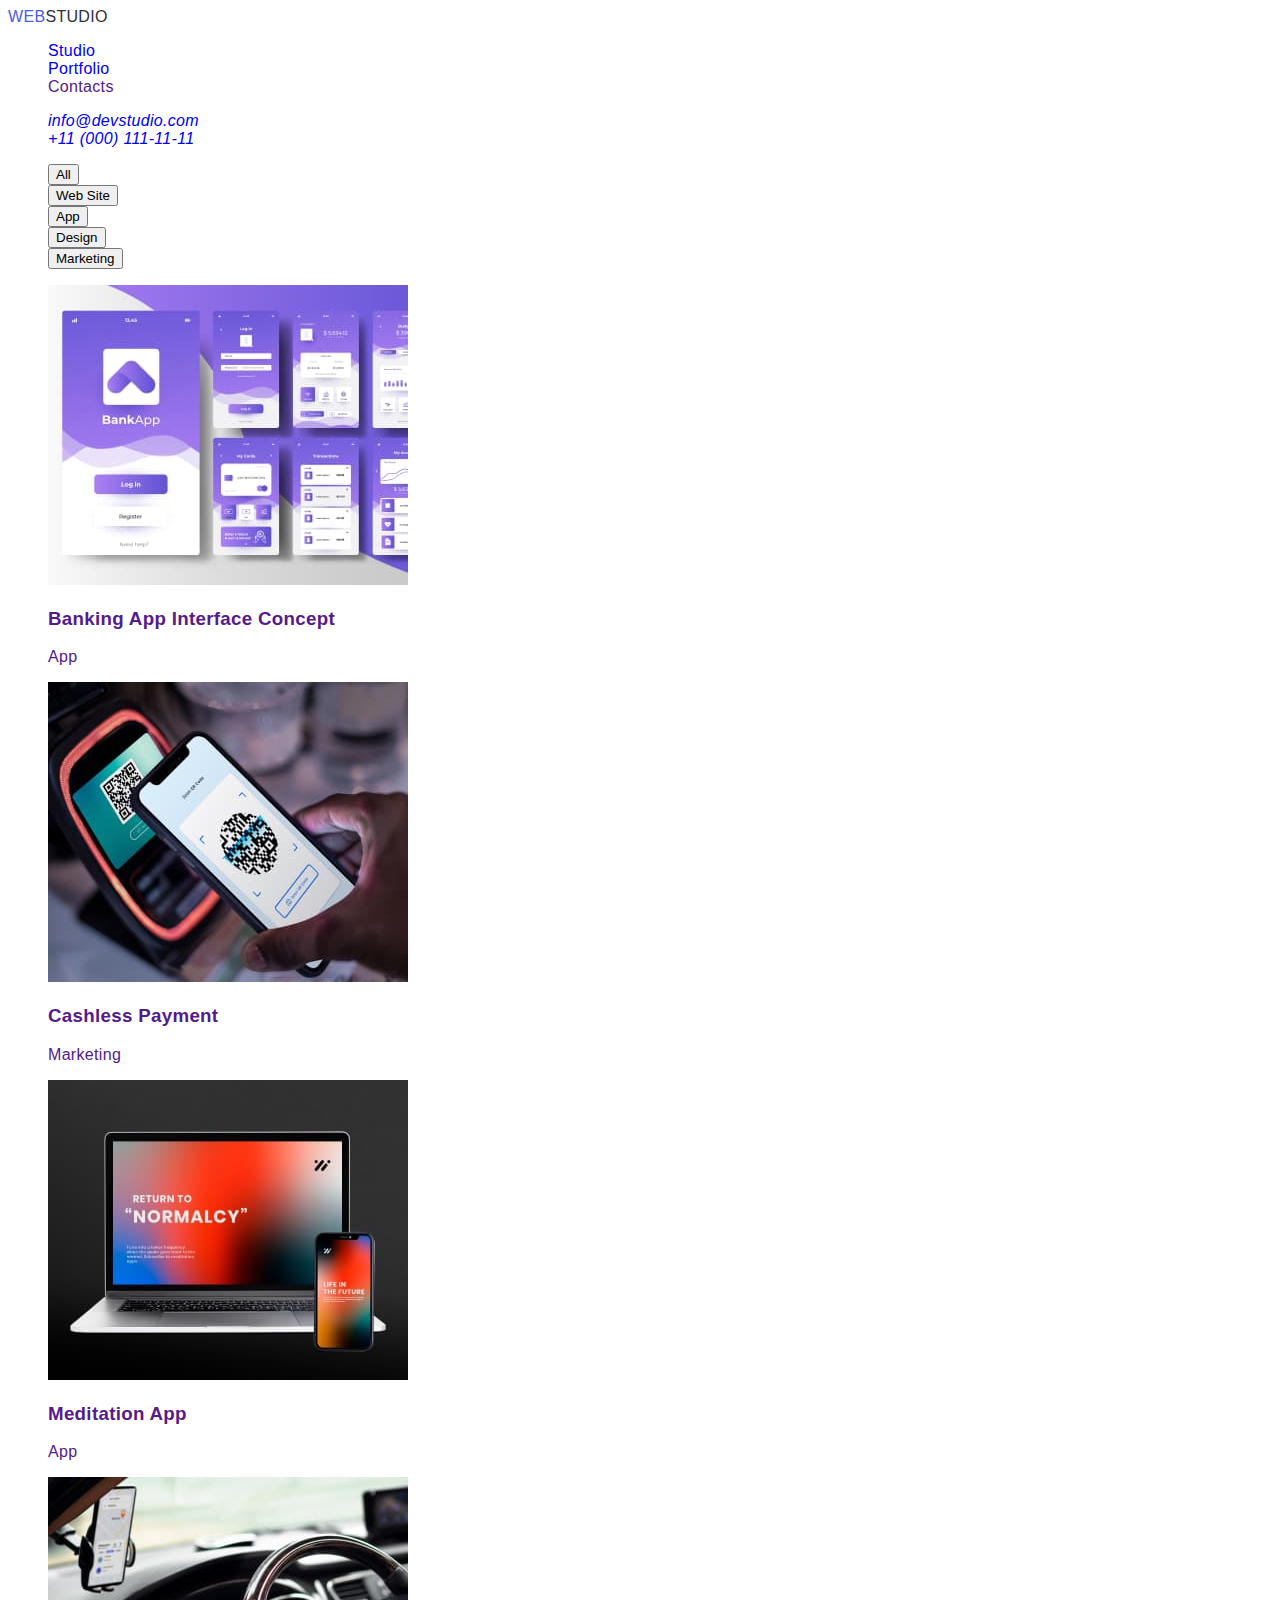
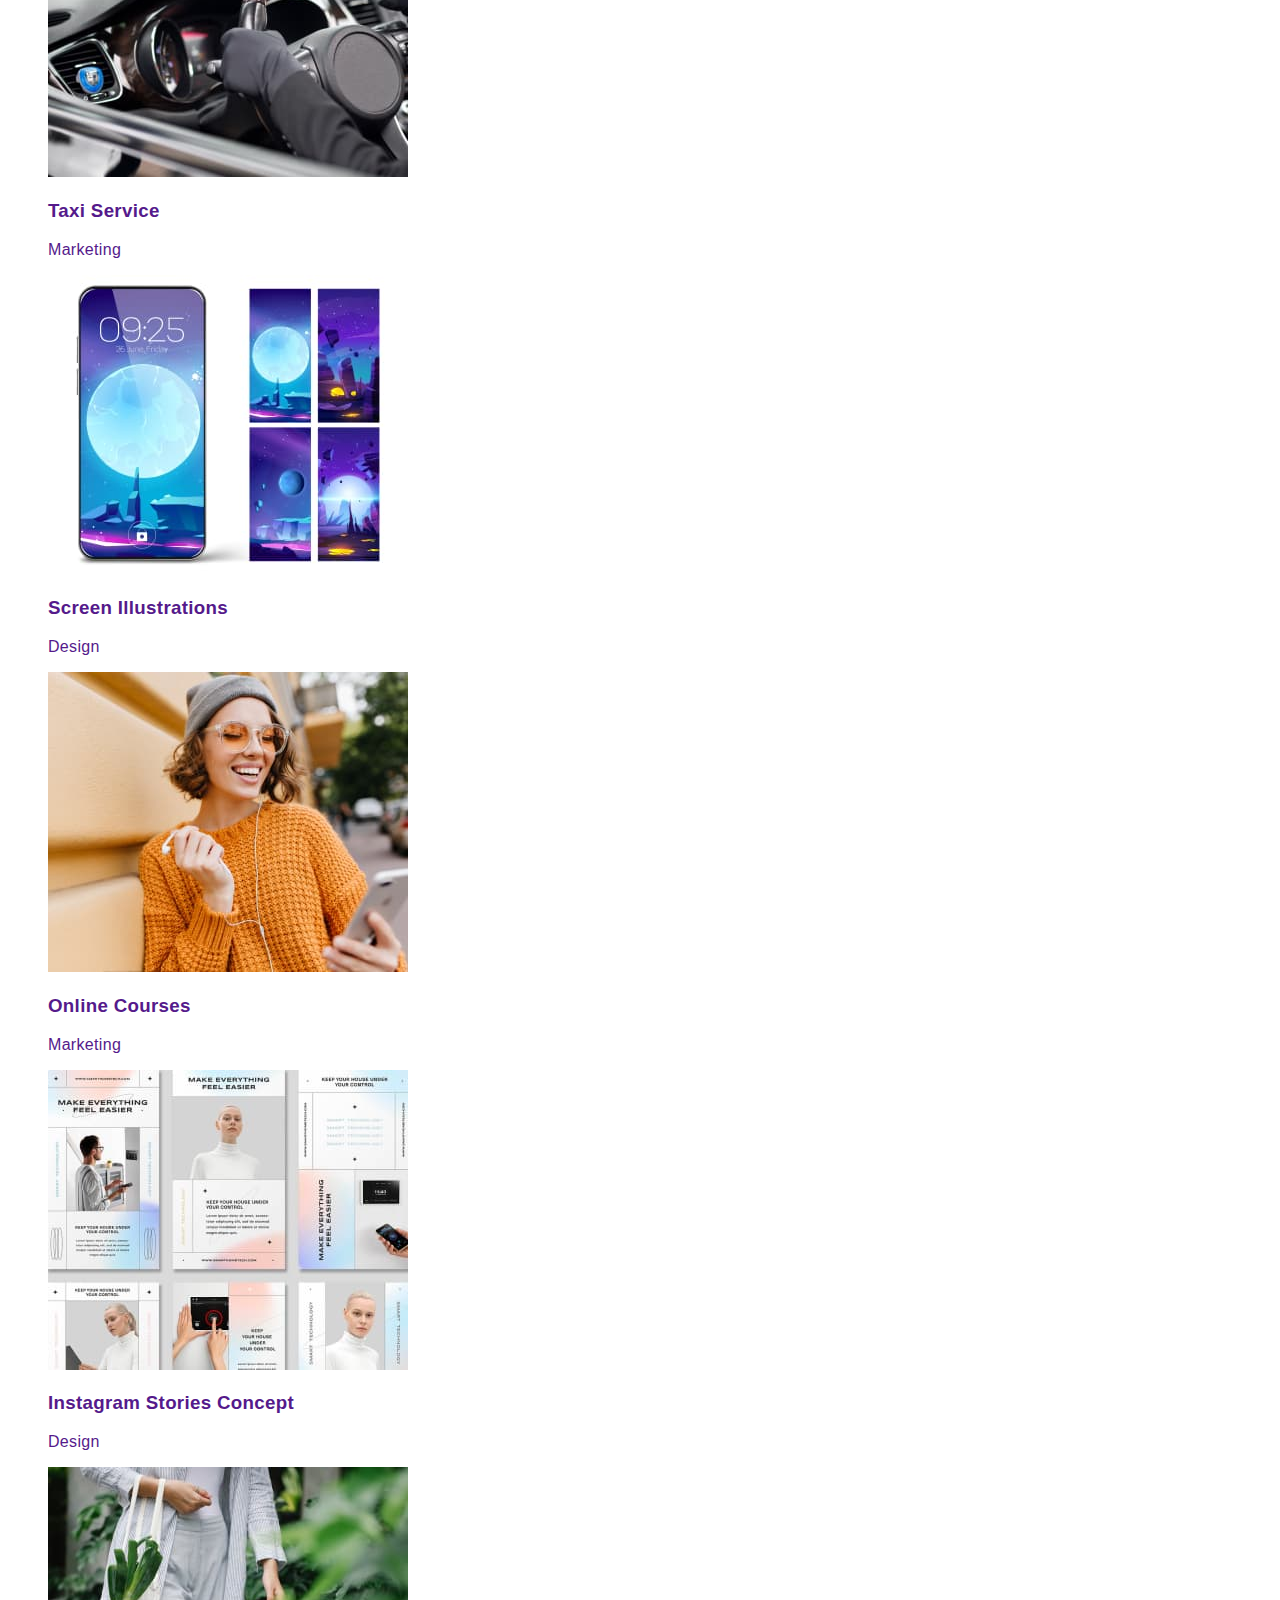
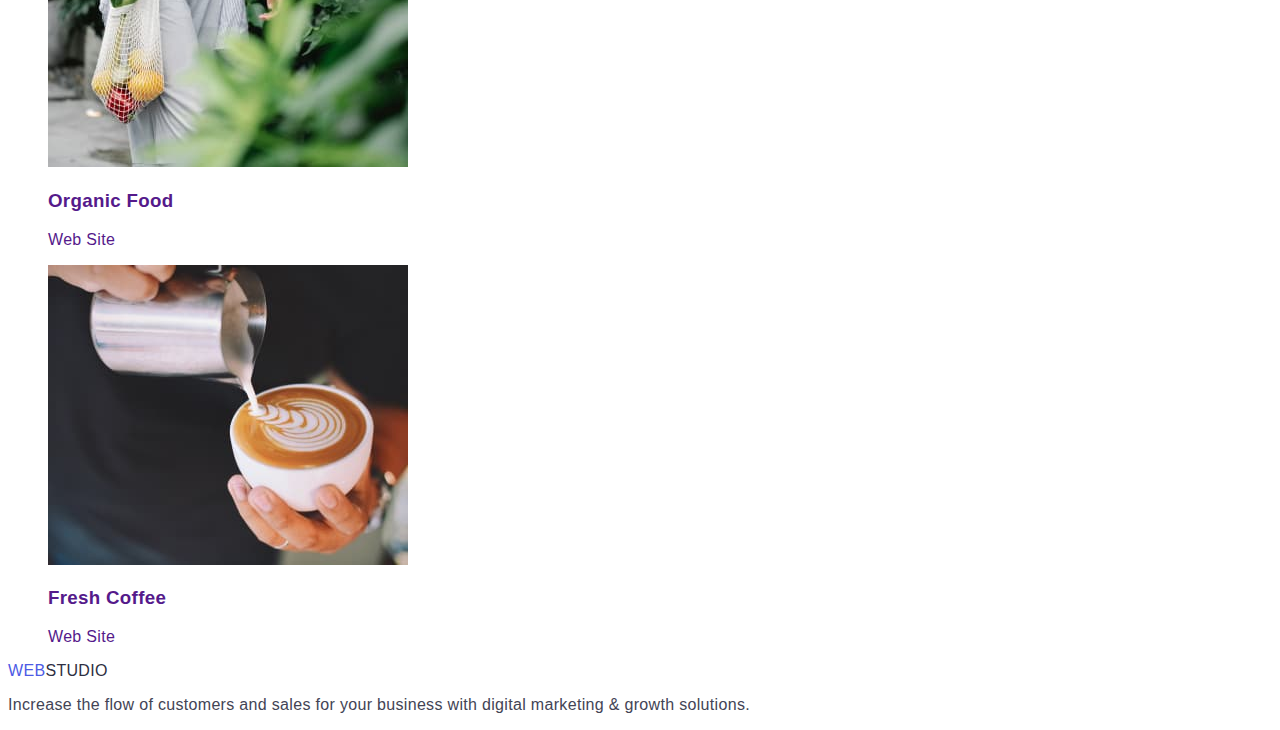
==== portfolio.html @ ae3d6a57 "css WEB" ====
<!DOCTYPE html>
<html lang="en">
  <head>
    <meta charset="UTF-8" />
    <meta http-equiv="X-UA-Compatible" content="IE=edge" />
    <meta name="viewport" content="width=device-width, initial-scale=1.0" />
    <title>Portfolio</title>
    <link rel="stylesheet" href="./css/styles.css" />
  </head>
  <body>
    <header>
      <nav>
        <a href="./index.html" class="logo link"
          ><span class="accent">Web</span>Studio</a
        >
        <ul>
          <li><a href="./index.html" class="link">Studio</a></li>
          <li><a href="./portfolio.html" class="link current">Portfolio</a></li>
          <li><a href="">Contacts</a></li>
        </ul>
      </nav>
      <address>
        <ul>
          <li>
            <a href="mailto:info@devstudio.com">info@devstudio.com</a>
          </li>
          <li>
            <a href="tel:+110001111111">+11 (000) 111-11-11</a>
          </li>
        </ul>
      </address>
    </header>
    <main>
      <section class="filter">
        <h1 hidden>Filter buttons</h1>
        <ul>
          <li><button class="button">All</button></li>
          <li><button class="button">Web Site</button></li>
          <li><button class="button">App</button></li>
          <li><button class="button">Design</button></li>
          <li><button class="button">Marketing</button></li>
        </ul>

        <h2 hidden>Work examples</h2>
        <ul>
          <li>
            <a href="">
              <img
                src="./images/portfolio/1-app.jpg"
                alt="application screens"
                width="360"
                height="300"
              />
              <h3>Banking App Interface Concept</h3>
              <p>App</p>
            </a>
          </li>
          <li>
            <a href="">
              <img
                src="./images/portfolio/2-marketing.jpg"
                alt="phone screen with barcode"
                width="360"
                height="300"
              />
              <h3>Cashless Payment</h3>
              <p>Marketing</p>
            </a>
          </li>
          <li>
            <a href="">
              <img
                src="./images/portfolio/3-app.jpg"
                alt="laptop and phone"
                width="360"
                height="300"
              />
              <h3>Meditation App</h3>
              <p>App</p>
            </a>
          </li>
          <li>
            <a href="">
              <img
                src="./images/portfolio/4-marketing.jpg"
                alt="car steering wheel"
                width="360"
                height="300"
              />
              <h3>Taxi Service</h3>
              <p>Marketing</p>
            </a>
          </li>
          <li>
            <a href="">
              <img
                src="./images/portfolio/5-design.jpg"
                alt="phone with screens"
                width="360"
                height="300"
              />
              <h3>Screen Illustrations</h3>
              <p>Design</p>
            </a>
          </li>
          <li>
            <a href="">
              <img
                src="./images/portfolio/6-marketing.jpg"
                alt="girl with earphones"
                width="360"
                height="300"
              />
              <h3>Online Courses</h3>
              <p>Marketing</p>
            </a>
          </li>
          <li>
            <a href="">
              <img
                src="./images/portfolio/7-design.jpg"
                alt="screens from instagram"
                width="360"
                height="300"
              />
              <h3>Instagram Stories Concept</h3>
              <p>Design</p>
            </a>
          </li>
          <li>
            <a href="">
              <img
                src="./images/portfolio/8-website.jpg"
                alt="string bag with vegetables"
                width="360"
                height="300"
              />
              <h3>Organic Food</h3>
              <p>Web Site</p>
            </a>
          </li>
          <li>
            <a href="">
              <img
                src="./images/portfolio/9-website.jpg"
                alt="making cappuccino"
                width="360"
                height="300"
              />
              <h3>Fresh Coffee</h3>
              <p>Web Site</p>
            </a>
          </li>
        </ul>
      </section>
    </main>
    <footer>
      <a href="./index.html" class="logo link"
        ><span class="accent">Web</span>Studio</a
      >
      <p>
        Increase the flow of customers and sales for your business with digital
        marketing & growth solutions.
      </p>
    </footer>
  </body>
</html>
---- css/styles.css ----
:root {
    --primary-brand-color: #4D5AE5;
    --pressed-state-color: #404BBF;
    --dark-color: #2E2F42;
    --success-color: #31D0AA;
    --text-color: #434455;
    --subtle-text-color: #8E8F99;
    --accent-color: #E7E9FC;
    --light-color: #F4F4FD;
    --modal-overlay-color: #2E2F42;
    --hero-background-color: #2E2F42;
    --white-background-color: #FFFFFF;
    --modal-background-color: #FCFCFC;
}
body {
    background-color: var(--white-background-color) ;
    color:var(--text-color) ;
    font-family: Roboto, sans-serif;
    letter-spacing: 0.02em;
}
ul {
    list-style: none;
}
a {
    text-decoration: none;
}
.logo {
    text-transform: uppercase;
    color: var(--dark-color);
}
.accent {
    color: var(--primary-brand-color);
}
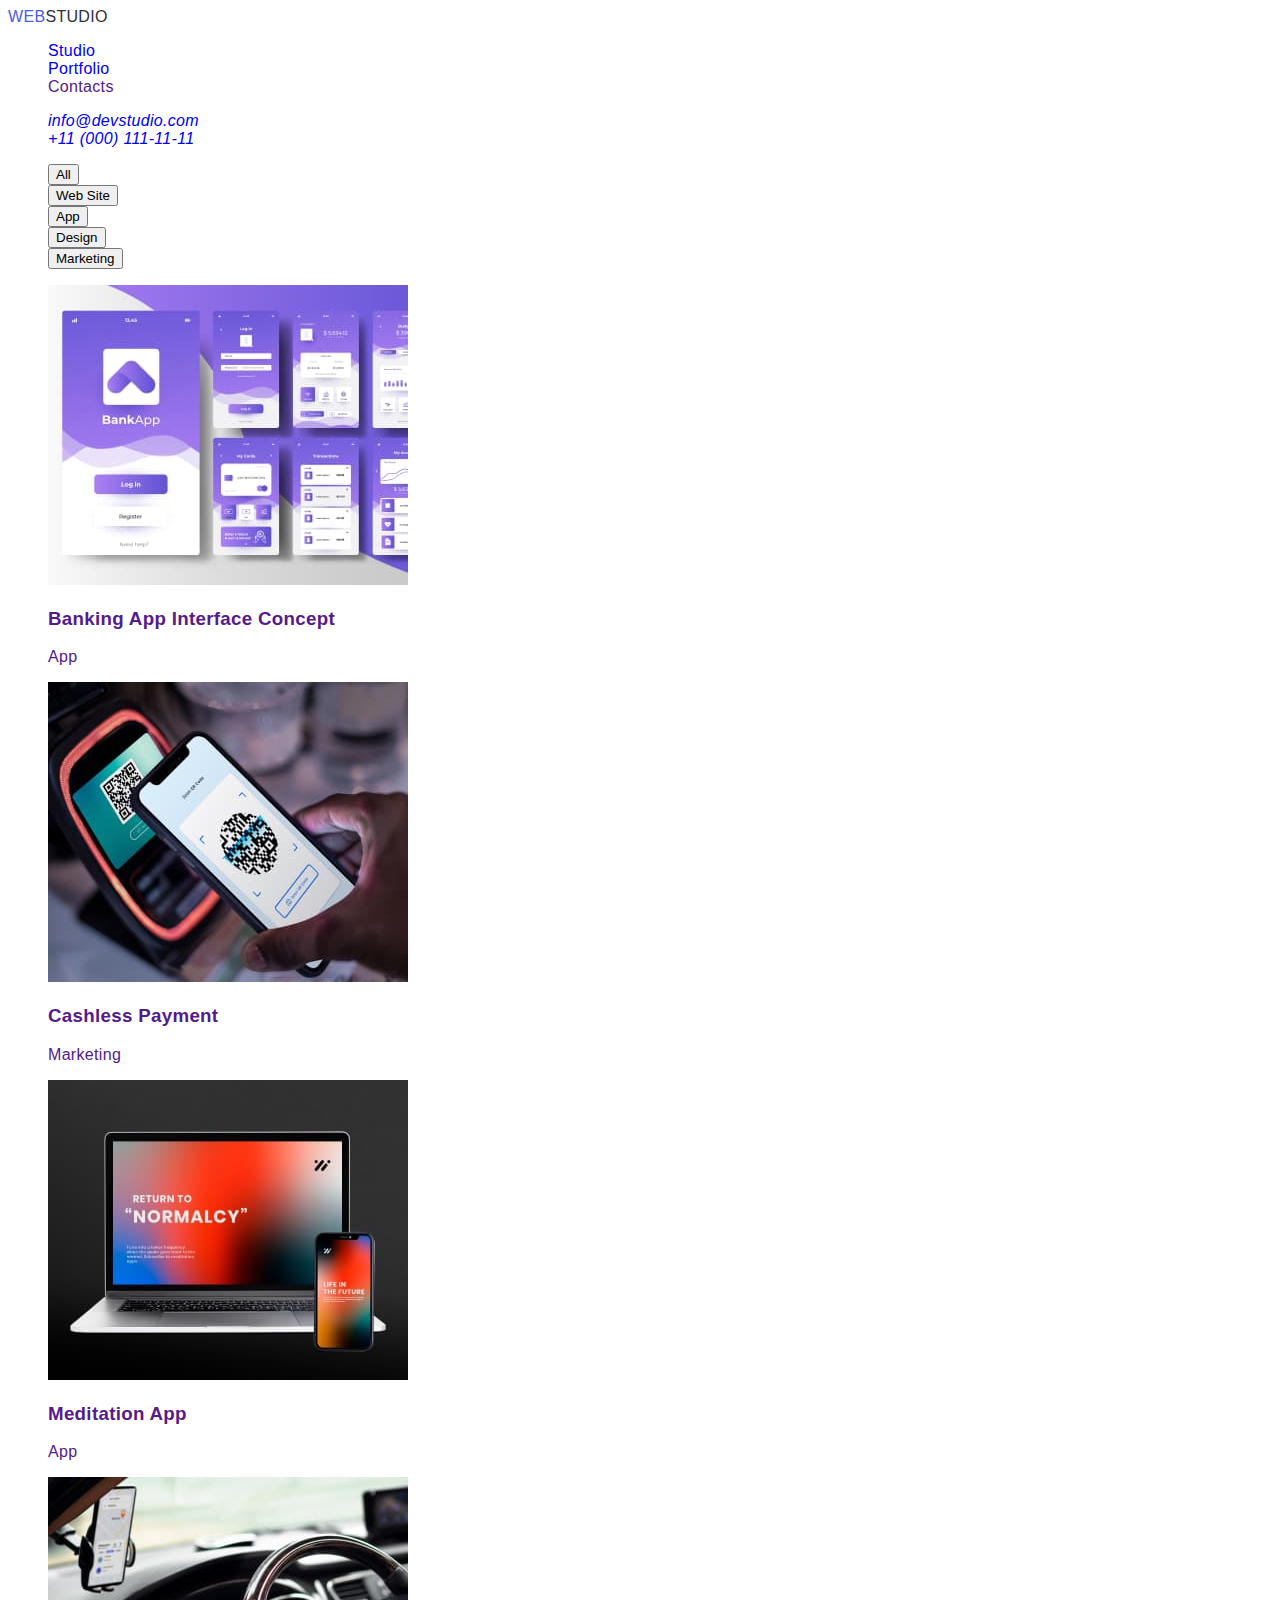
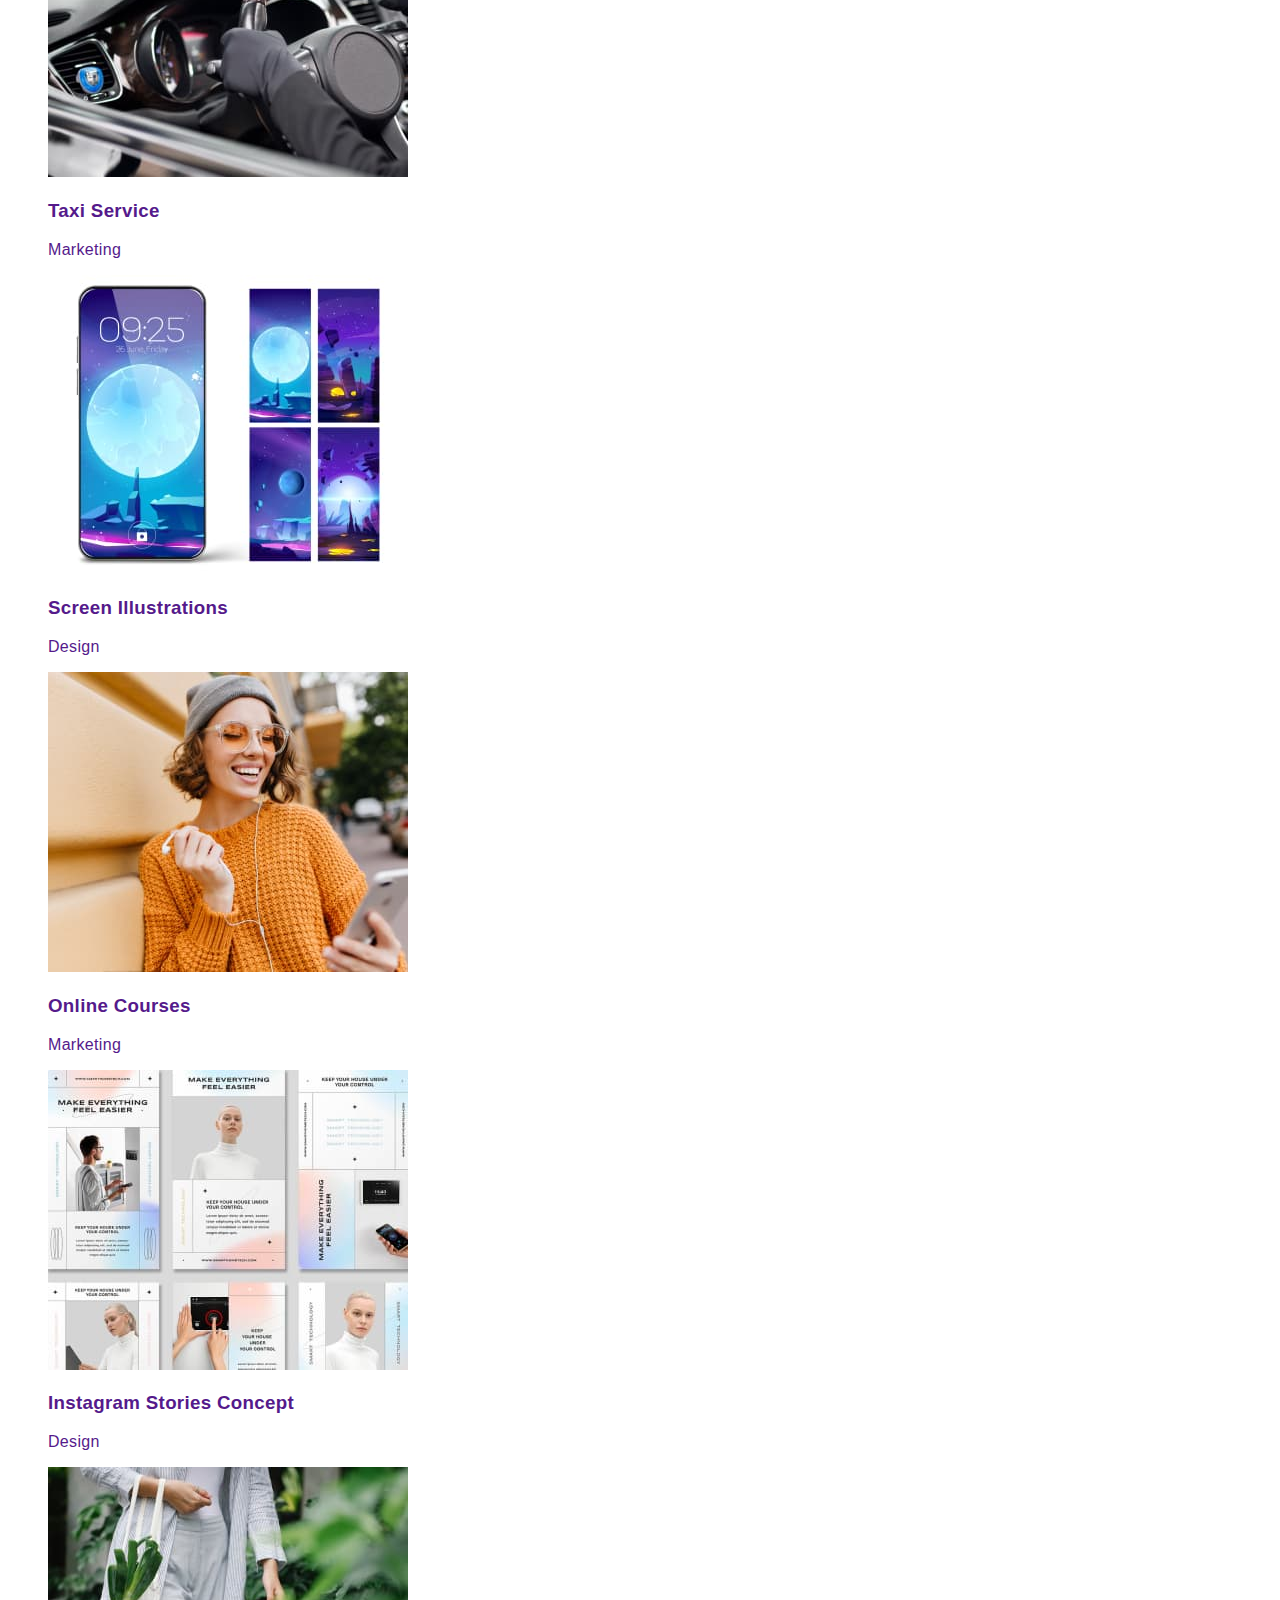
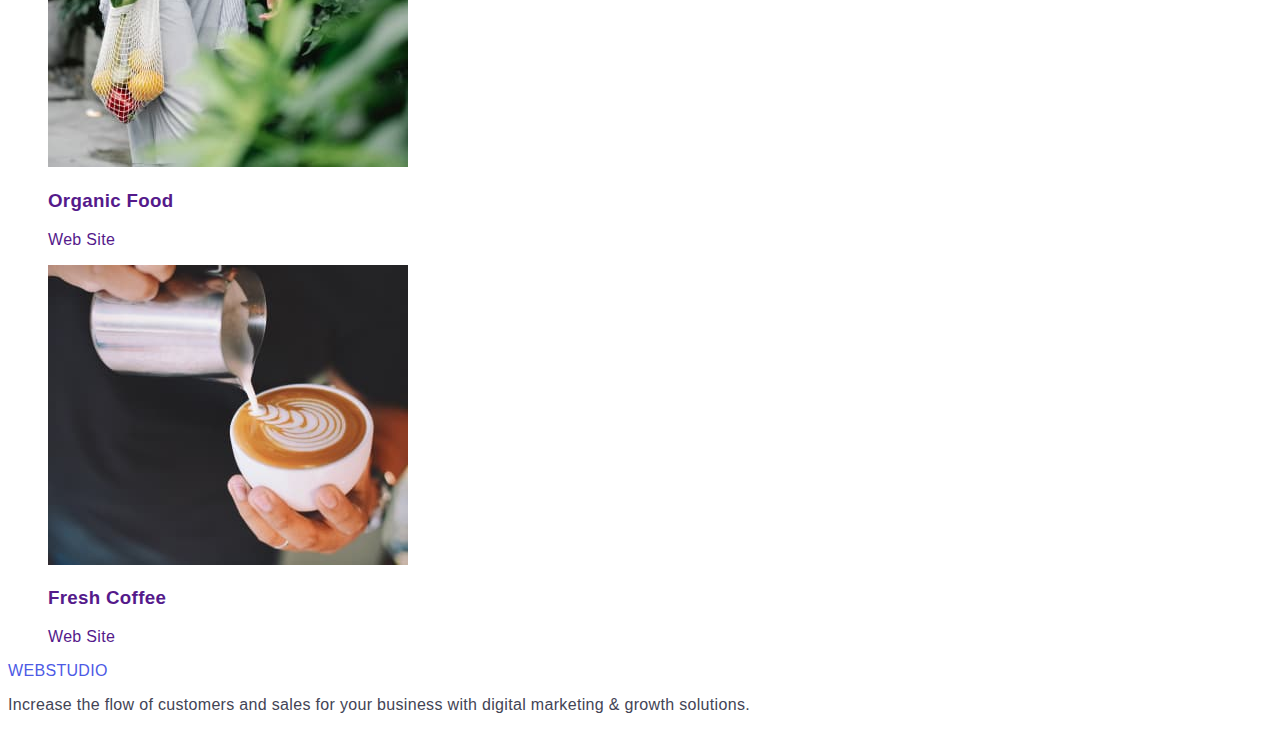
==== commit 5ccbcb69: "index classes" ====
--- a/portfolio.html
+++ b/portfolio.html
@@ -8,19 +8,19 @@
     <link rel="stylesheet" href="./css/styles.css" />
   </head>
   <body>
-    <header>
+    <header class="header">
       <nav>
-        <a href="./index.html" class="logo link"
-          ><span class="accent">Web</span>Studio</a
+        <a href="./index.html" class="logo"
+          >Web<span class="header-accent">Studio</span></a
         >
-        <ul>
-          <li><a href="./index.html" class="link">Studio</a></li>
-          <li><a href="./portfolio.html" class="link current">Portfolio</a></li>
-          <li><a href="">Contacts</a></li>
+        <ul class="header-links">
+          <li><a href="./index.html" class="link current">Studio</a></li>
+          <li><a href="./portfolio.html" class="link">Portfolio</a></li>
+          <li><a href="" class="link">Contacts</a></li>
         </ul>
       </nav>
       <address>
-        <ul>
+        <ul class="header-contacts">
           <li>
             <a href="mailto:info@devstudio.com">info@devstudio.com</a>
           </li>
--- a/css/styles.css
+++ b/css/styles.css
@@ -24,12 +24,62 @@
 a {
     text-decoration: none;
 }
+/* Header */
+
+.header {
+
+}
 .logo {
     text-transform: uppercase;
+    color: var(--primary-brand-color);
+}
+.header-accent {
     color: var(--dark-color);
 }
-.accent {
-    color: var(--primary-brand-color);
-}
 
+.header-links {}
 
+.link {}
+
+.current {}
+
+.header-contacts {}
+
+/* Hero */
+
+.hero {}
+
+.hero-title {}
+
+.hero-btn {}
+
+/* Featutes */
+
+.features {}
+
+.features-title {}
+
+.features-text {}
+
+/* Works */
+
+.works {}
+
+.works-title {}
+
+.works-links {}
+
+/* Team */
+
+.team {}
+
+.team-title {}
+
+.team-avatar {}
+
+.avatar-title {}
+
+.avatar-text {}
+
+/* Footer */
+
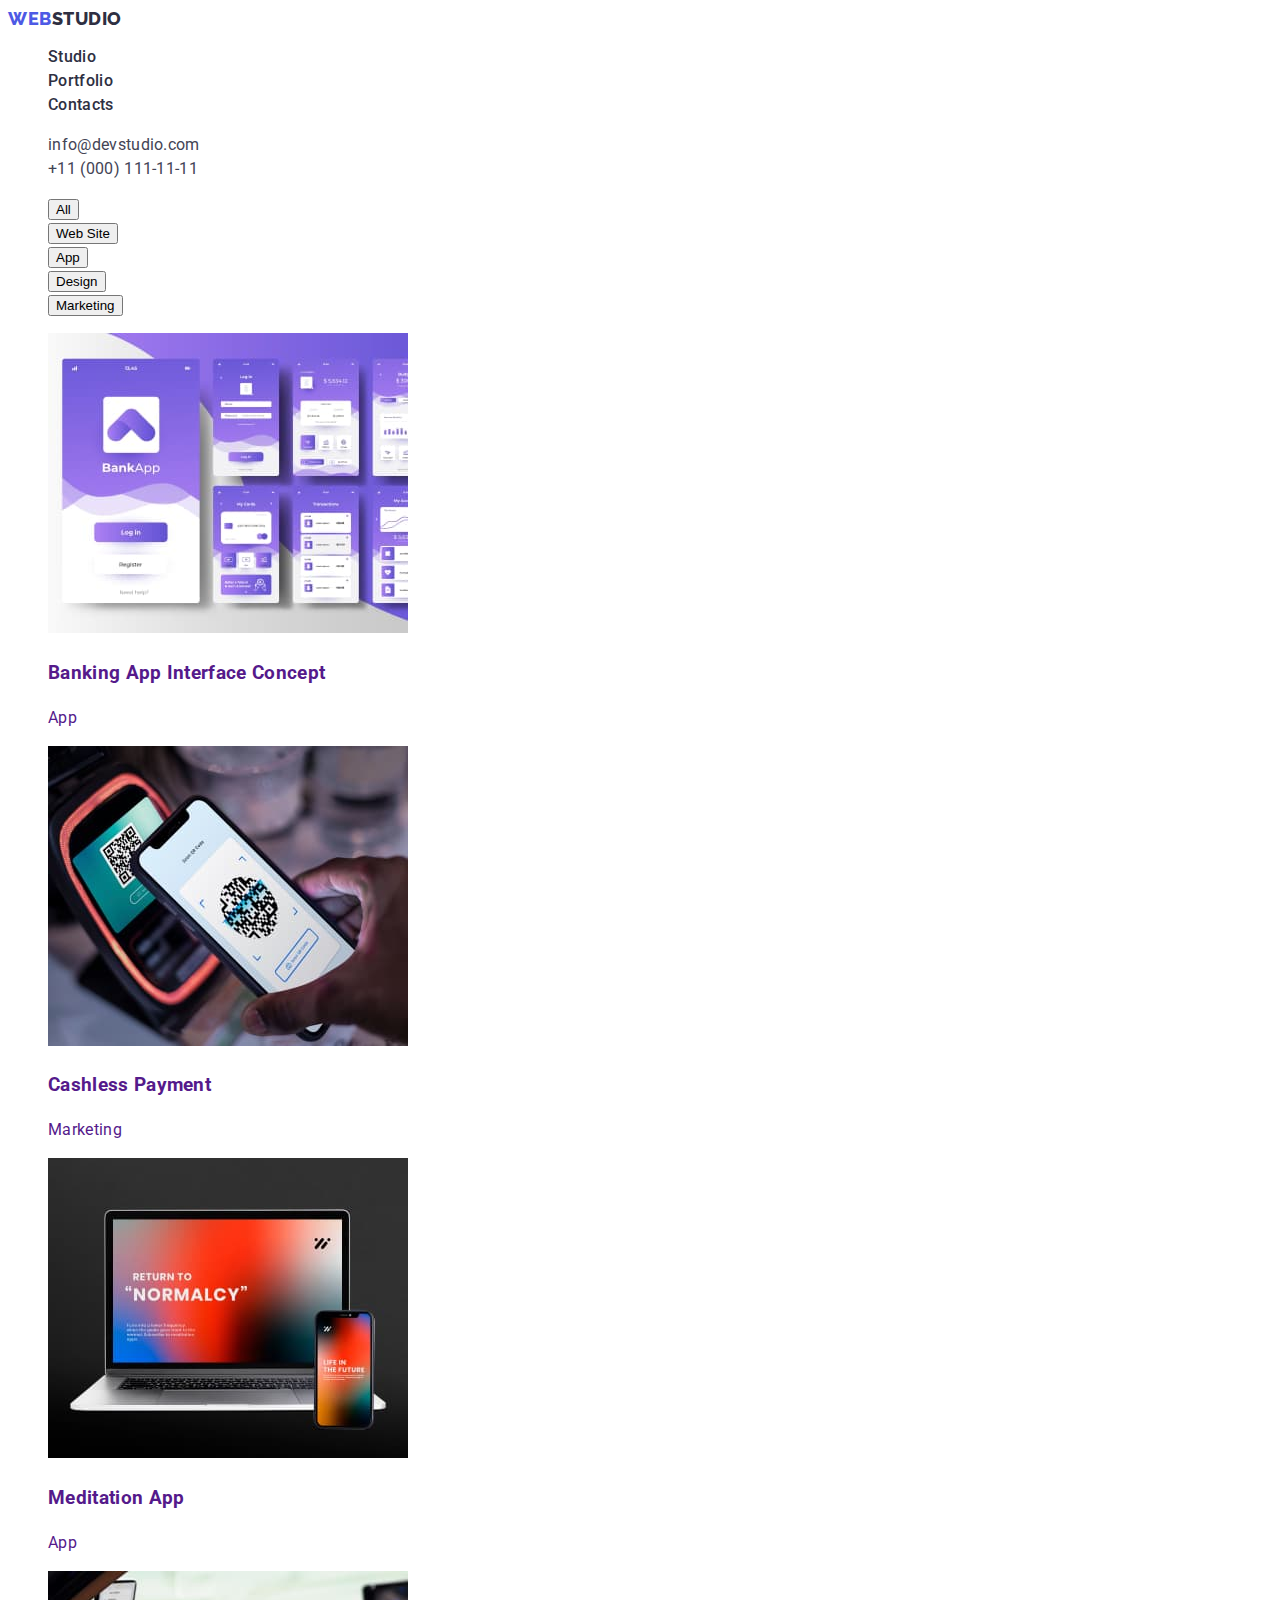
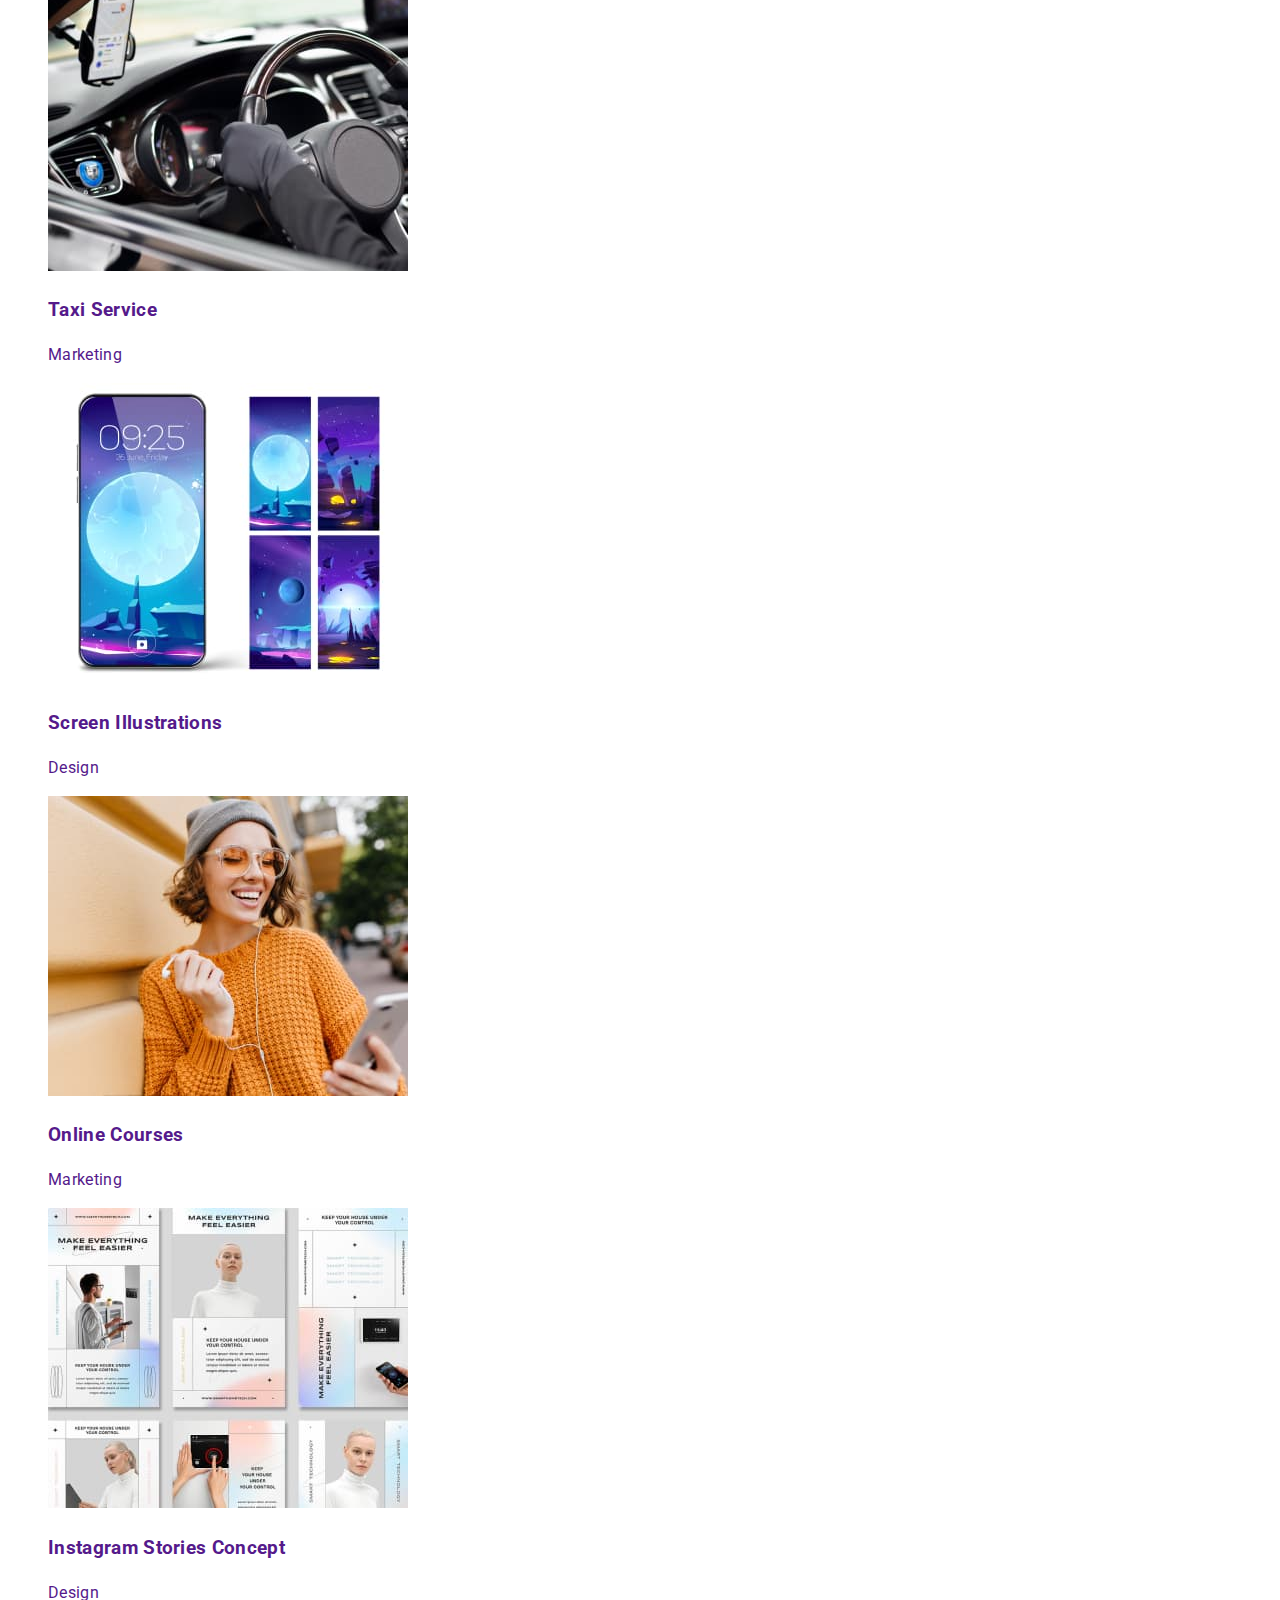
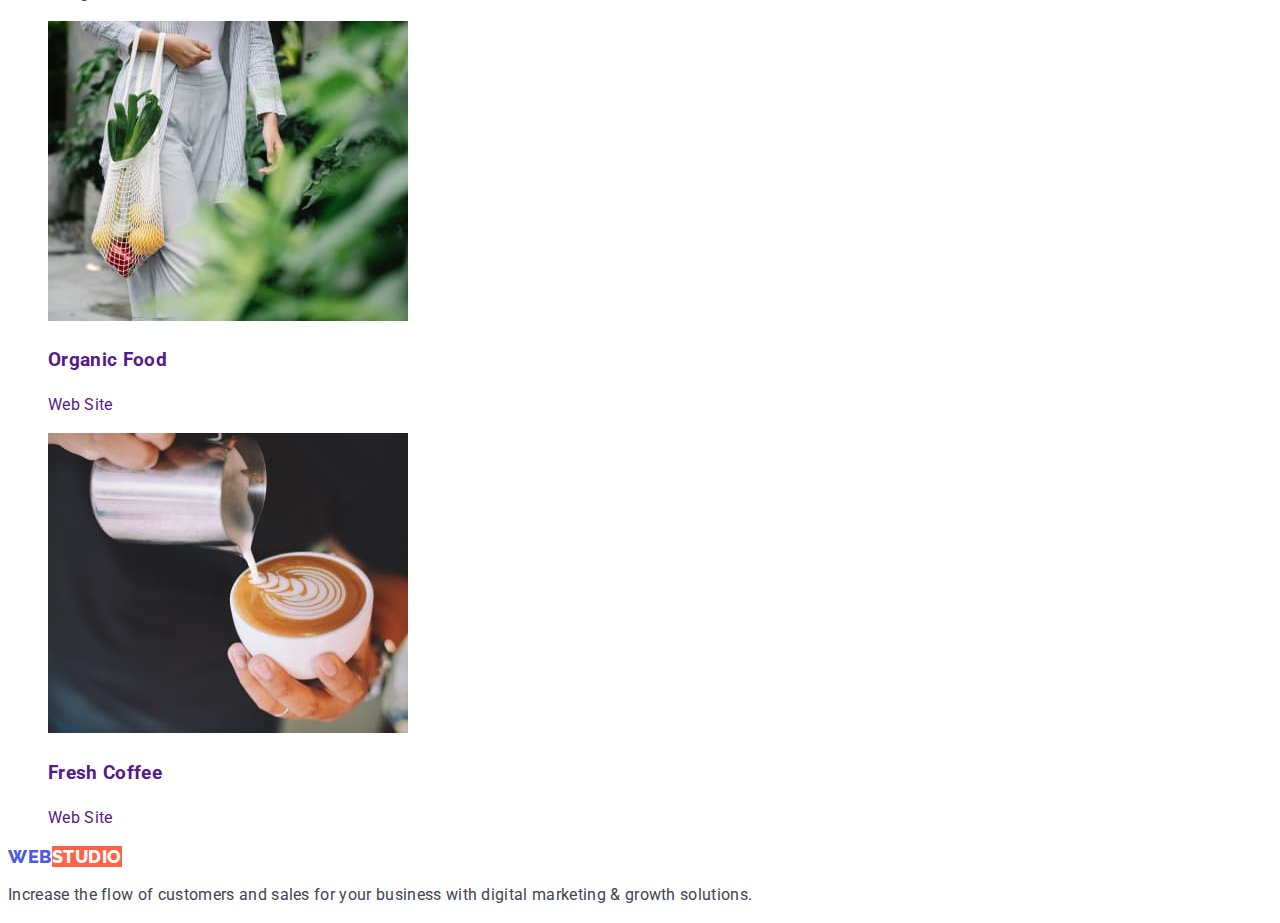
==== commit a0b60639: "css header finish" ====
--- a/portfolio.html
+++ b/portfolio.html
@@ -5,27 +5,39 @@
     <meta http-equiv="X-UA-Compatible" content="IE=edge" />
     <meta name="viewport" content="width=device-width, initial-scale=1.0" />
     <title>Portfolio</title>
+    <link rel="preconnect" href="https://fonts.googleapis.com" />
+    <link rel="preconnect" href="https://fonts.gstatic.com" crossorigin />
+    <link
+      href="https://fonts.googleapis.com/css2?family=Raleway:wght@800&family=Roboto:wght@400;500;700&display=swap"
+      rel="stylesheet"
+    />
     <link rel="stylesheet" href="./css/styles.css" />
   </head>
   <body>
     <header class="header">
       <nav>
-        <a href="./index.html" class="logo"
+        <a href="./index.html" class="link logo"
           >Web<span class="header-accent">Studio</span></a
         >
-        <ul class="header-links">
-          <li><a href="./index.html" class="link current">Studio</a></li>
-          <li><a href="./portfolio.html" class="link">Portfolio</a></li>
-          <li><a href="" class="link">Contacts</a></li>
+        <ul class="list">
+          <li><a href="./index.html" class="link nav-link">Studio</a></li>
+          <li>
+            <a href="./portfolio.html" class="link nav-link">Portfolio</a>
+          </li>
+          <li><a href="" class="link nav-link">Contacts</a></li>
         </ul>
       </nav>
       <address>
-        <ul class="header-contacts">
+        <ul class="list">
           <li>
-            <a href="mailto:info@devstudio.com">info@devstudio.com</a>
+            <a href="mailto:info@devstudio.com" class="link contact-link"
+              >info@devstudio.com</a
+            >
           </li>
           <li>
-            <a href="tel:+110001111111">+11 (000) 111-11-11</a>
+            <a href="tel:+110001111111" class="link contact-link"
+              >+11 (000) 111-11-11</a
+            >
           </li>
         </ul>
       </address>
@@ -33,7 +45,7 @@
     <main>
       <section class="filter">
         <h1 hidden>Filter buttons</h1>
-        <ul>
+        <ul class="list">
           <li><button class="button">All</button></li>
           <li><button class="button">Web Site</button></li>
           <li><button class="button">App</button></li>
@@ -42,9 +54,9 @@
         </ul>
 
         <h2 hidden>Work examples</h2>
-        <ul>
+        <ul class="list">
           <li>
-            <a href="">
+            <a href="" class="link">
               <img
                 src="./images/portfolio/1-app.jpg"
                 alt="application screens"
@@ -56,7 +68,7 @@
             </a>
           </li>
           <li>
-            <a href="">
+            <a href="" class="link">
               <img
                 src="./images/portfolio/2-marketing.jpg"
                 alt="phone screen with barcode"
@@ -68,7 +80,7 @@
             </a>
           </li>
           <li>
-            <a href="">
+            <a href="" class="link">
               <img
                 src="./images/portfolio/3-app.jpg"
                 alt="laptop and phone"
@@ -80,7 +92,7 @@
             </a>
           </li>
           <li>
-            <a href="">
+            <a href="" class="link">
               <img
                 src="./images/portfolio/4-marketing.jpg"
                 alt="car steering wheel"
@@ -92,7 +104,7 @@
             </a>
           </li>
           <li>
-            <a href="">
+            <a href="" class="link">
               <img
                 src="./images/portfolio/5-design.jpg"
                 alt="phone with screens"
@@ -104,7 +116,7 @@
             </a>
           </li>
           <li>
-            <a href="">
+            <a href="" class="link">
               <img
                 src="./images/portfolio/6-marketing.jpg"
                 alt="girl with earphones"
@@ -116,7 +128,7 @@
             </a>
           </li>
           <li>
-            <a href="">
+            <a href="" class="link">
               <img
                 src="./images/portfolio/7-design.jpg"
                 alt="screens from instagram"
@@ -128,7 +140,7 @@
             </a>
           </li>
           <li>
-            <a href="">
+            <a href="" class="link">
               <img
                 src="./images/portfolio/8-website.jpg"
                 alt="string bag with vegetables"
@@ -140,7 +152,7 @@
             </a>
           </li>
           <li>
-            <a href="">
+            <a href="" class="link">
               <img
                 src="./images/portfolio/9-website.jpg"
                 alt="making cappuccino"
@@ -154,11 +166,11 @@
         </ul>
       </section>
     </main>
-    <footer>
-      <a href="./index.html" class="logo link"
-        ><span class="accent">Web</span>Studio</a
+    <footer class="footer">
+      <a href="./index.html" class="link logo"
+        >Web<span class="footer-accent">Studio</span></a
       >
-      <p>
+      <p class="footer-text">
         Increase the flow of customers and sales for your business with digital
         marketing & growth solutions.
       </p>
--- a/css/styles.css
+++ b/css/styles.css
@@ -1,85 +1,76 @@
 :root {
-    --primary-brand-color: #4D5AE5;
-    --pressed-state-color: #404BBF;
-    --dark-color: #2E2F42;
-    --success-color: #31D0AA;
-    --text-color: #434455;
-    --subtle-text-color: #8E8F99;
-    --accent-color: #E7E9FC;
-    --light-color: #F4F4FD;
-    --modal-overlay-color: #2E2F42;
-    --hero-background-color: #2E2F42;
-    --white-background-color: #FFFFFF;
-    --modal-background-color: #FCFCFC;
+    --color-iris: #4d5ae5;
+    --color-ocean: #404bbf;
+    --color-navy-blue: #2e2f42;
+    --color-green: #31d0aa;
+    --color-slate: #434455;
+    --color-light-slate: #8e8f99;
+    --color-cornflower: #e7e9fc;
+    --color-cloud: #f4f4fd;
+    --color-navy-blue-modal: #2e2f42;
+    --color-grey: #2e2f42;
+    --color-white: #ffffff;
+    --color-dairy: #fcfcfc;
 }
 body {
-    background-color: var(--white-background-color) ;
-    color:var(--text-color) ;
+    background-color: var(--color-white) ;
+    color:var(--color-slate) ;
+    font-style: normal;
     font-family: Roboto, sans-serif;
+    font-style: normal;
+    font-weight: 400;
+    font-size: 16px;
+    line-height: 1.5;
     letter-spacing: 0.02em;
 }
-ul {
+/* Reset */
+.list {
     list-style: none;
 }
-a {
+.link {
     text-decoration: none;
 }
-/* Header */
 
-.header {
-
-}
+/* Logo */
 .logo {
+    color: var(--color-iris);
+    font-family: 'Raleway';
+    font-style: normal;
+    font-weight: 800;
+    font-size: 18px;
+    line-height: 1.17;
+    display: flex;
+    align-items: center;
+    letter-spacing: 0.03em;
     text-transform: uppercase;
-    color: var(--primary-brand-color);
 }
 .header-accent {
-    color: var(--dark-color);
+    color: var(--color-navy-blue);
+}
+.footer-accent {
+    color: var(--color-white);
+    background-color: tomato;
 }
 
-.header-links {}
-
-.link {}
-
-.current {}
-
-.header-contacts {}
-
-/* Hero */
-
-.hero {}
-
-.hero-title {}
-
-.hero-btn {}
-
-/* Featutes */
-
-.features {}
-
-.features-title {}
-
-.features-text {}
-
-/* Works */
-
-.works {}
-
-.works-title {}
-
-.works-links {}
-
-/* Team */
-
-.team {}
-
-.team-title {}
-
-.team-avatar {}
-
-.avatar-title {}
-
-.avatar-text {}
-
-/* Footer */
-
+/* Header */
+.nav-link {
+    color: var(--color-navy-blue);
+    font-family: Roboto, sans-serif;
+    font-style: normal;
+    font-weight: 500;
+    font-size: 16px;
+    line-height: 1.5;
+}
+.contact-link {
+    color: var(--color-slate);
+    font-weight: 400;
+    font-size: 16px;
+    line-height: 1.5;
+    font-style: normal;
+}
+.nav-link:hover,
+.nav-link:focus,
+.contact-link:hover,
+.contact-link:focus {
+    color: var(--color-ocean);
+}
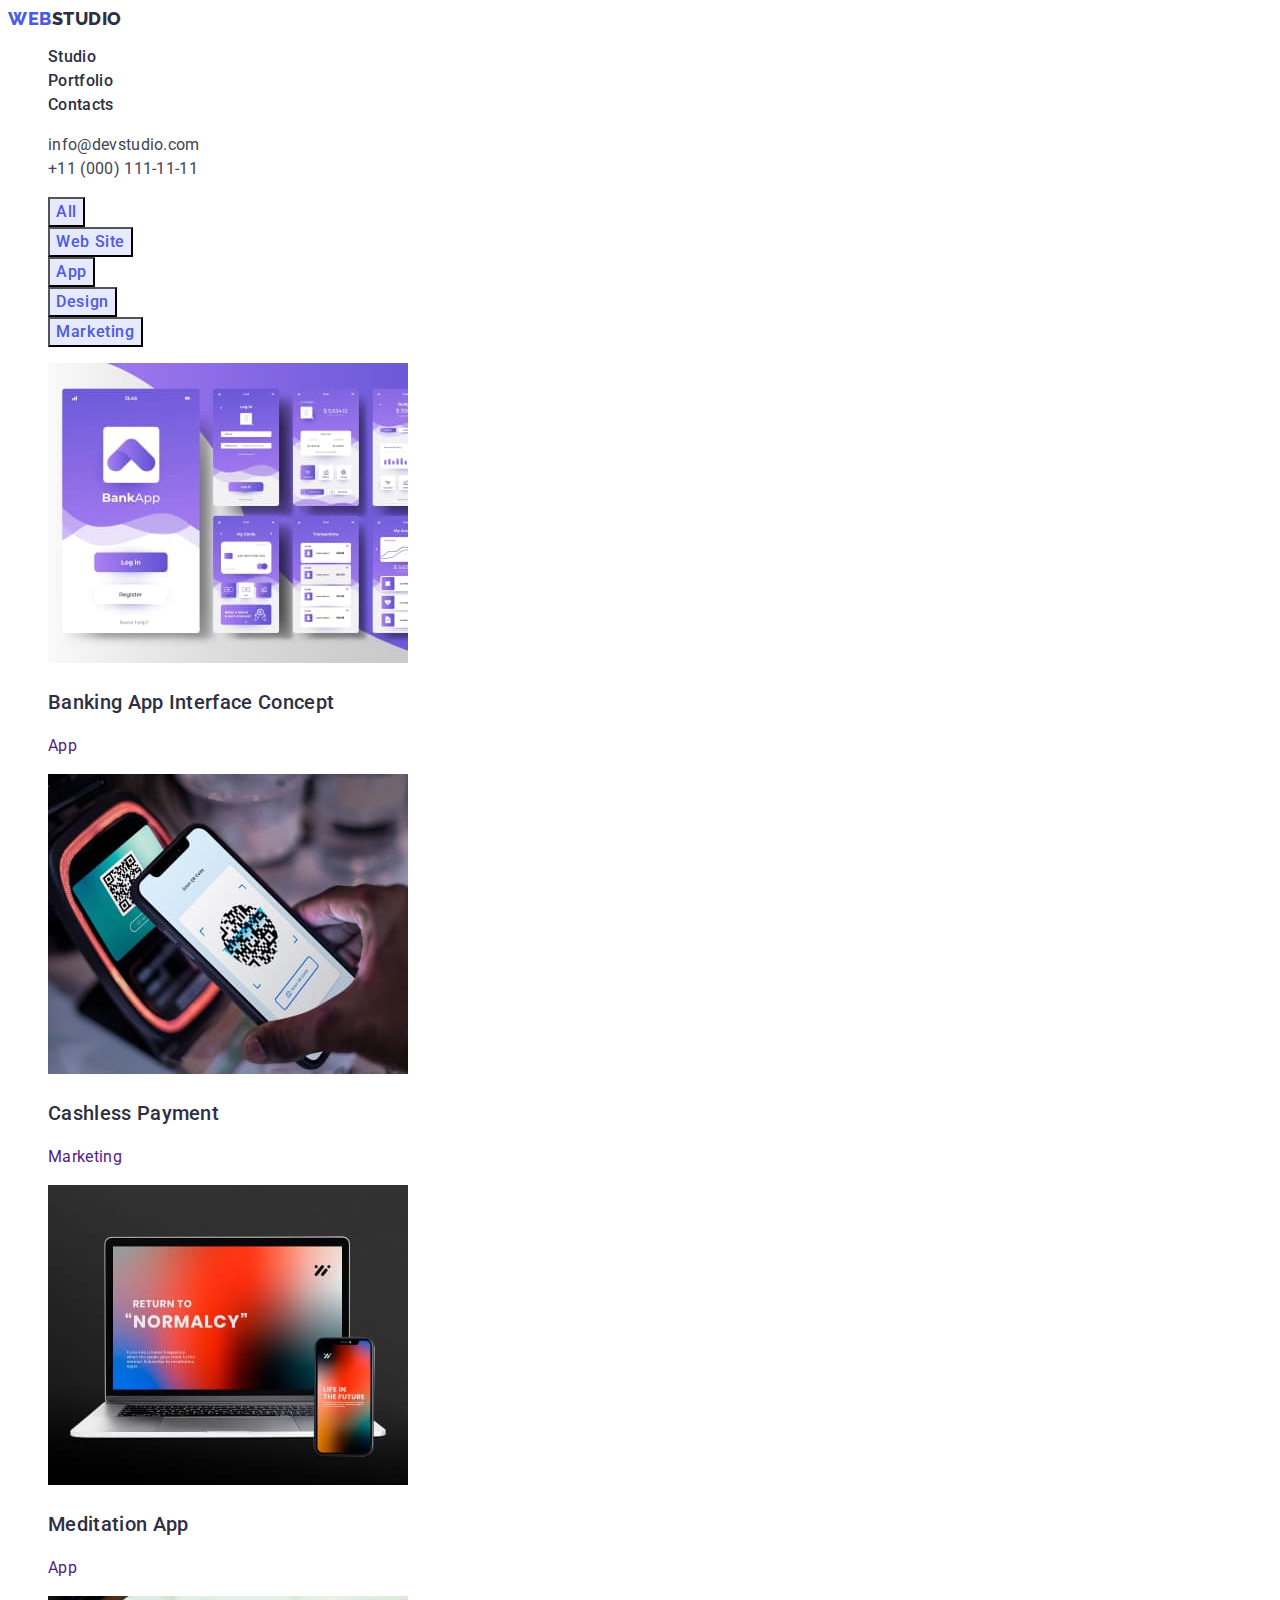
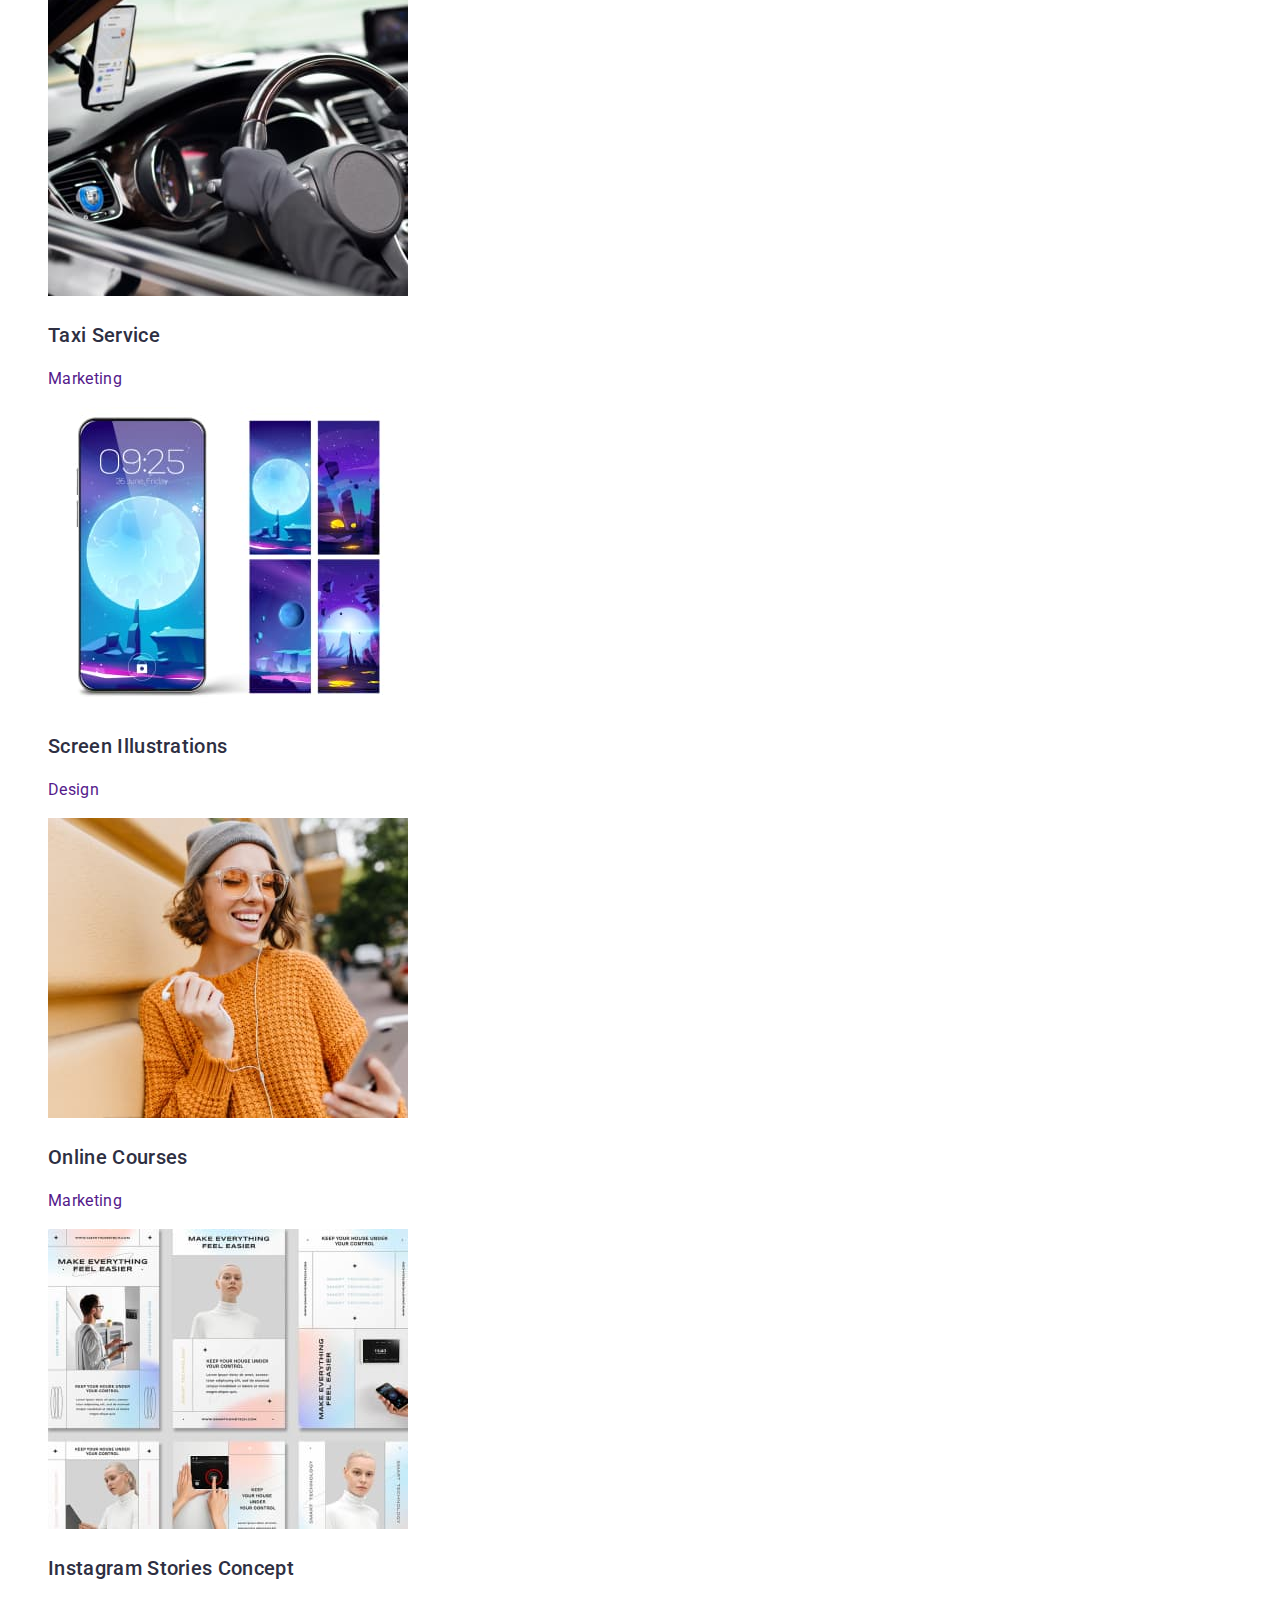
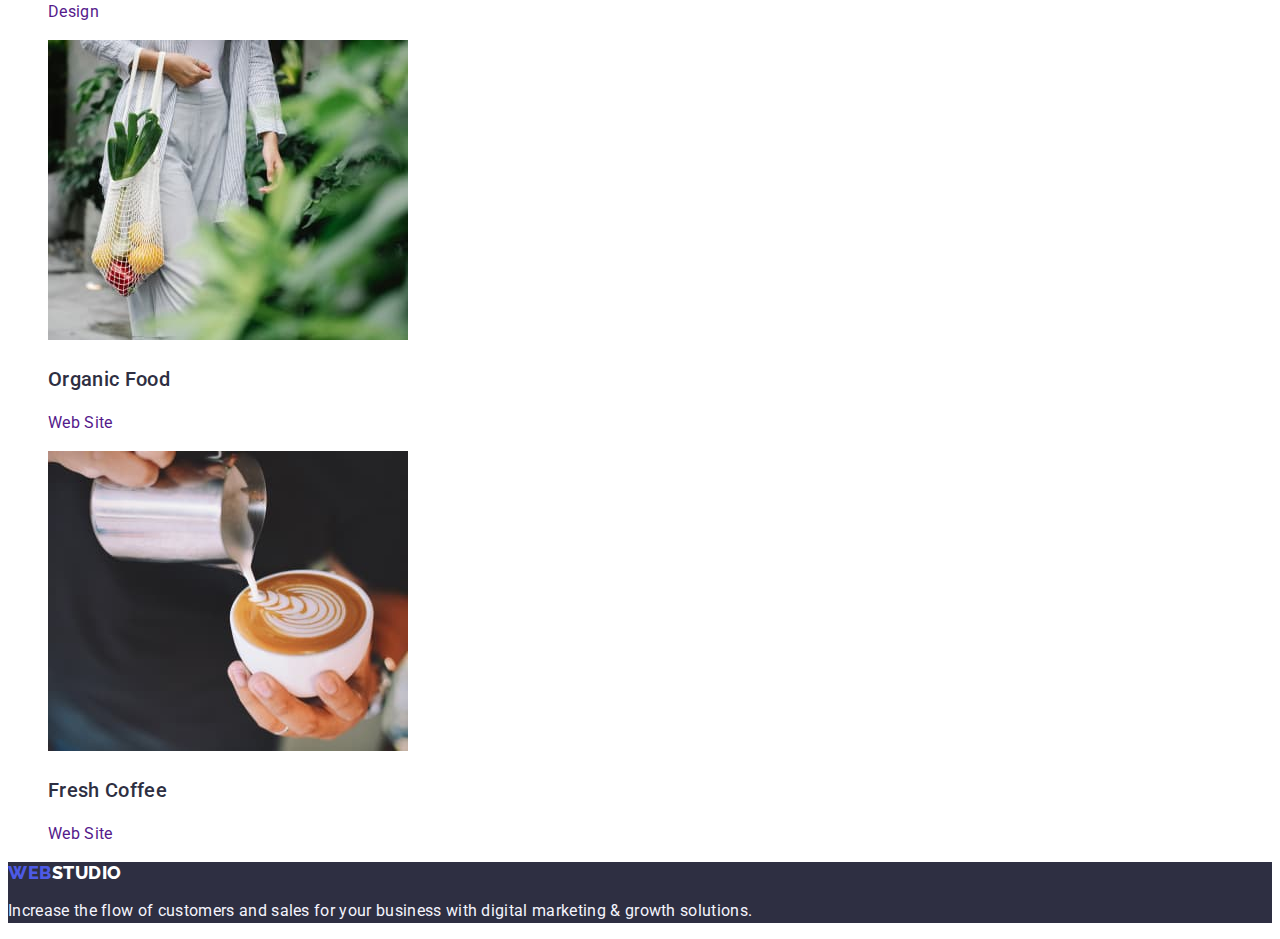
==== commit 048206ae: "HW 2 finish 1" ====
--- a/portfolio.html
+++ b/portfolio.html
@@ -8,7 +8,7 @@
     <link rel="preconnect" href="https://fonts.googleapis.com" />
     <link rel="preconnect" href="https://fonts.gstatic.com" crossorigin />
     <link
-      href="https://fonts.googleapis.com/css2?family=Raleway:wght@800&family=Roboto:wght@400;500;700&display=swap"
+      href="https://fonts.googleapis.com/css2?family=Raleway:wght@800&family=Roboto:wght@400;500;700;900&display=swap"
       rel="stylesheet"
     />
     <link rel="stylesheet" href="./css/styles.css" />
@@ -46,11 +46,11 @@
       <section class="filter">
         <h1 hidden>Filter buttons</h1>
         <ul class="list">
-          <li><button class="button">All</button></li>
-          <li><button class="button">Web Site</button></li>
-          <li><button class="button">App</button></li>
-          <li><button class="button">Design</button></li>
-          <li><button class="button">Marketing</button></li>
+          <li><button type="button" class="filter-btn">All</button></li>
+          <li><button type="button" class="filter-btn">Web Site</button></li>
+          <li><button type="button" class="filter-btn">App</button></li>
+          <li><button type="button" class="filter-btn">Design</button></li>
+          <li><button type="button" class="filter-btn">Marketing</button></li>
         </ul>
 
         <h2 hidden>Work examples</h2>
@@ -63,8 +63,8 @@
                 width="360"
                 height="300"
               />
-              <h3>Banking App Interface Concept</h3>
-              <p>App</p>
+              <h3 class="examples-title">Banking App Interface Concept</h3>
+              <p class="examples-text">App</p>
             </a>
           </li>
           <li>
@@ -75,8 +75,8 @@
                 width="360"
                 height="300"
               />
-              <h3>Cashless Payment</h3>
-              <p>Marketing</p>
+              <h3 class="examples-title">Cashless Payment</h3>
+              <p class="examples-text">Marketing</p>
             </a>
           </li>
           <li>
@@ -87,8 +87,8 @@
                 width="360"
                 height="300"
               />
-              <h3>Meditation App</h3>
-              <p>App</p>
+              <h3 class="examples-title">Meditation App</h3>
+              <p class="examples-text">App</p>
             </a>
           </li>
           <li>
@@ -99,8 +99,8 @@
                 width="360"
                 height="300"
               />
-              <h3>Taxi Service</h3>
-              <p>Marketing</p>
+              <h3 class="examples-title">Taxi Service</h3>
+              <p class="examples-text">Marketing</p>
             </a>
           </li>
           <li>
@@ -111,8 +111,8 @@
                 width="360"
                 height="300"
               />
-              <h3>Screen Illustrations</h3>
-              <p>Design</p>
+              <h3 class="examples-title">Screen Illustrations</h3>
+              <p class="examples-text">Design</p>
             </a>
           </li>
           <li>
@@ -123,8 +123,8 @@
                 width="360"
                 height="300"
               />
-              <h3>Online Courses</h3>
-              <p>Marketing</p>
+              <h3 class="examples-title">Online Courses</h3>
+              <p class="examples-text">Marketing</p>
             </a>
           </li>
           <li>
@@ -135,8 +135,8 @@
                 width="360"
                 height="300"
               />
-              <h3>Instagram Stories Concept</h3>
-              <p>Design</p>
+              <h3 class="examples-title">Instagram Stories Concept</h3>
+              <p class="examples-text">Design</p>
             </a>
           </li>
           <li>
@@ -147,8 +147,8 @@
                 width="360"
                 height="300"
               />
-              <h3>Organic Food</h3>
-              <p>Web Site</p>
+              <h3 class="examples-title">Organic Food</h3>
+              <p class="examples-text">Web Site</p>
             </a>
           </li>
           <li>
@@ -159,8 +159,8 @@
                 width="360"
                 height="300"
               />
-              <h3>Fresh Coffee</h3>
-              <p>Web Site</p>
+              <h3 class="examples-title">Fresh Coffee</h3>
+              <p class="examples-text">Web Site</p>
             </a>
           </li>
         </ul>
--- a/css/styles.css
+++ b/css/styles.css
@@ -15,7 +15,6 @@
 body {
     background-color: var(--color-white) ;
     color:var(--color-slate) ;
-    font-style: normal;
     font-family: Roboto, sans-serif;
     font-style: normal;
     font-weight: 400;
@@ -44,15 +43,11 @@
     letter-spacing: 0.03em;
     text-transform: uppercase;
 }
+
+/* Header */
 .header-accent {
     color: var(--color-navy-blue);
 }
-.footer-accent {
-    color: var(--color-white);
-    background-color: tomato;
-}
-
-/* Header */
 .nav-link {
     color: var(--color-navy-blue);
     font-family: Roboto, sans-serif;
@@ -74,3 +69,93 @@
 .contact-link:focus {
     color: var(--color-ocean);
 }
+/* Hero */
+
+.hero {
+    background-color: var(--color-navy-blue);
+}
+.hero-title {
+    color: var(--color-white);
+    font-weight: 700;
+    font-size: 56px;
+    line-height: 1.07;
+    text-align: center;
+}
+.hero-btn {
+    color: var(--color-white);
+    background-color: var(--color-iris);
+    font-weight: 500;
+    font-size: 16px;
+    line-height: 1.5;
+    align-items: center;
+    letter-spacing: 0.04em;
+    cursor: pointer
+}
+.hero-btn:hover,
+.hero-btn:focus {
+    background-color: var(--color-ocean);
+}
+
+/* Features */
+.features-title {
+    color: var(--color-navy-blue);
+    font-weight: 500;
+    font-size: 20px;
+    line-height: 1.2;
+}
+
+/* H2 */
+.works-title,
+.team-title {
+color: var(--color-navy-blue);
+font-weight: 700;
+font-size: 36px;
+line-height: 1.11;
+text-align: center;
+text-transform: capitalize;
+}
+
+/* H3 */
+.avatar-title,
+.examples-title {
+    color: var(--color-navy-blue);
+    font-weight: 500;
+    font-size: 20px;
+    line-height: 1.2;
+}
+.avatar-title,
+.avatar-text {
+    text-align: center;
+}
+
+/* Portfolio filter btn */
+.filter-btn {
+    color: var(--color-iris);
+    background-color: var(--color-cornflower);
+    font-family: 'Roboto';
+    font-style: normal;
+    font-weight: 500;
+    font-size: 16px;
+    line-height: 1.5;
+    align-items: center;
+    text-align: center;
+    letter-spacing: 0.04em;
+    cursor: pointer;
+}
+.filter-btn:hover,
+.filter-btn:focus,
+.filter-btn:active {
+    color: var(--color-white);
+    background-color: var(--color-ocean);
+}
+
+/* Footer */
+.footer {
+    background-color: var(--color-navy-blue);
+}
+.footer-accent {
+    color: var(--color-white);
+}
+.footer-text {
+    color: var(--color-cloud);
+}
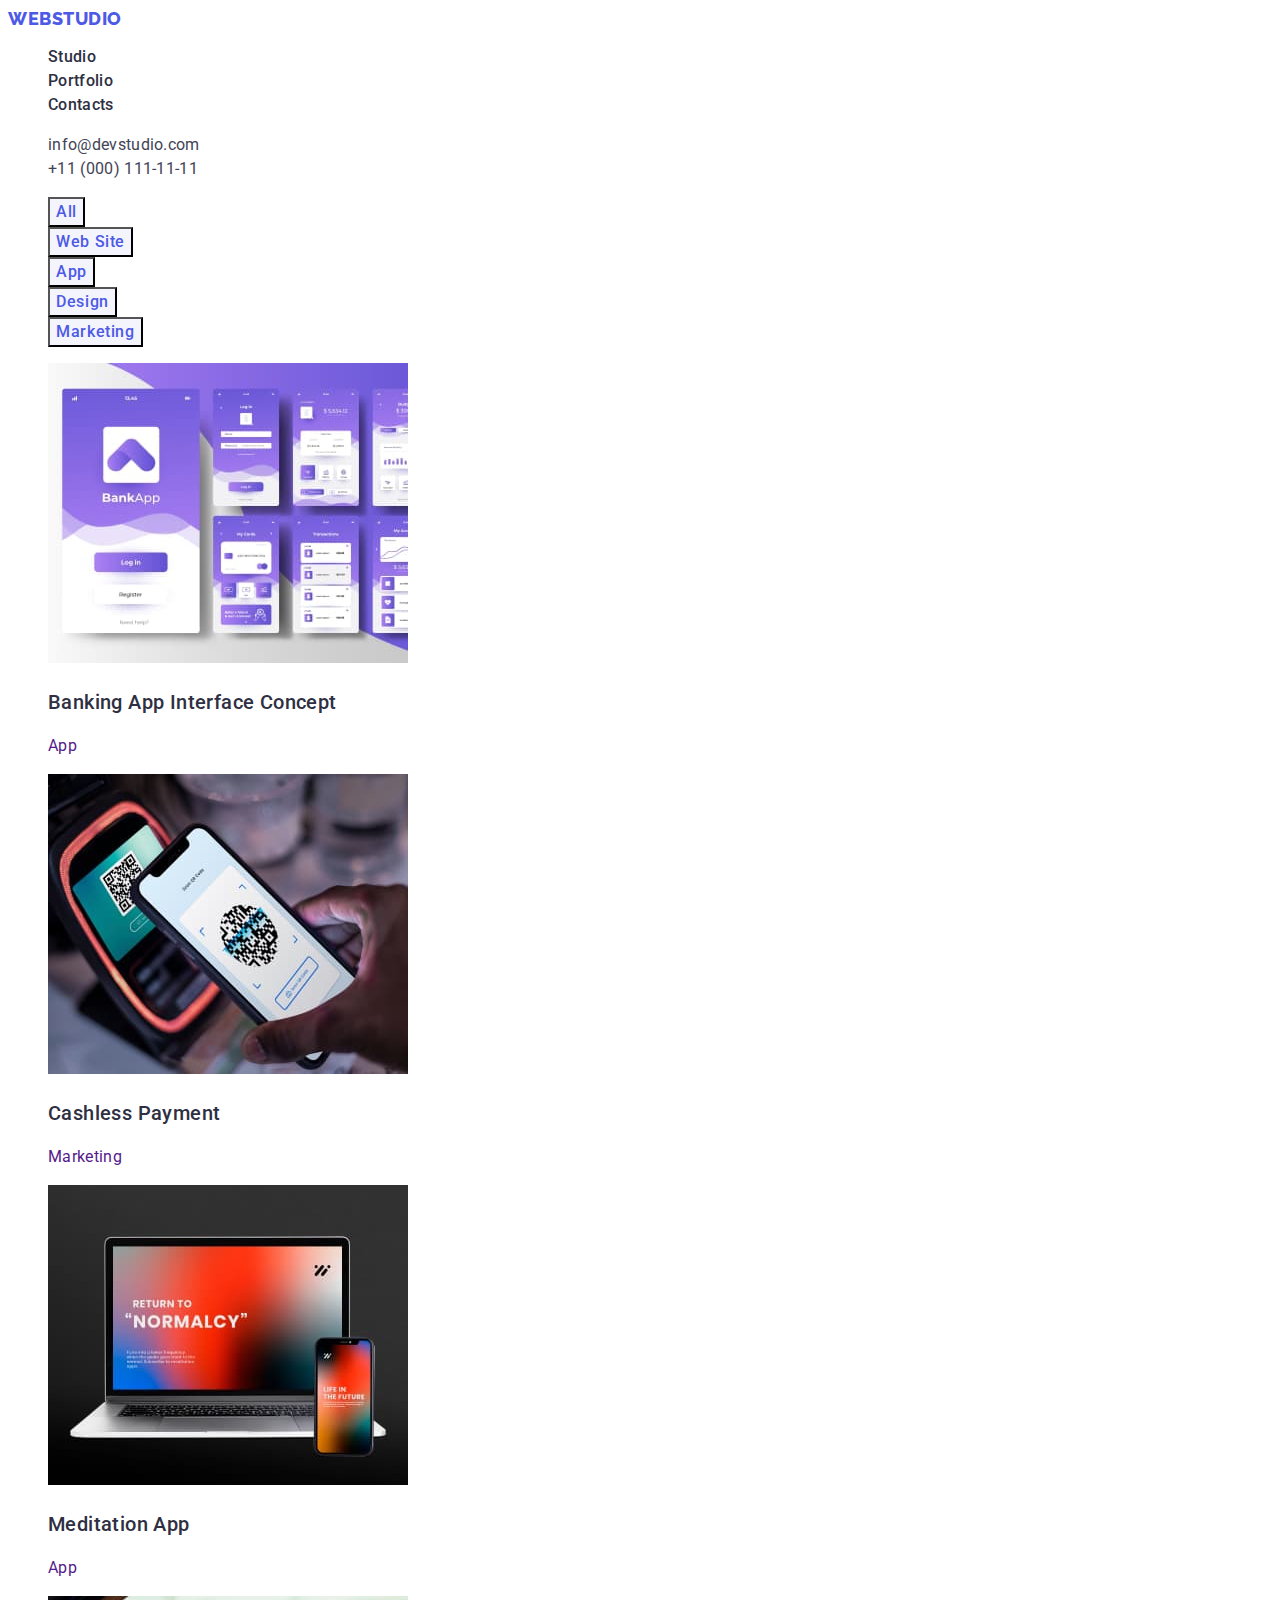
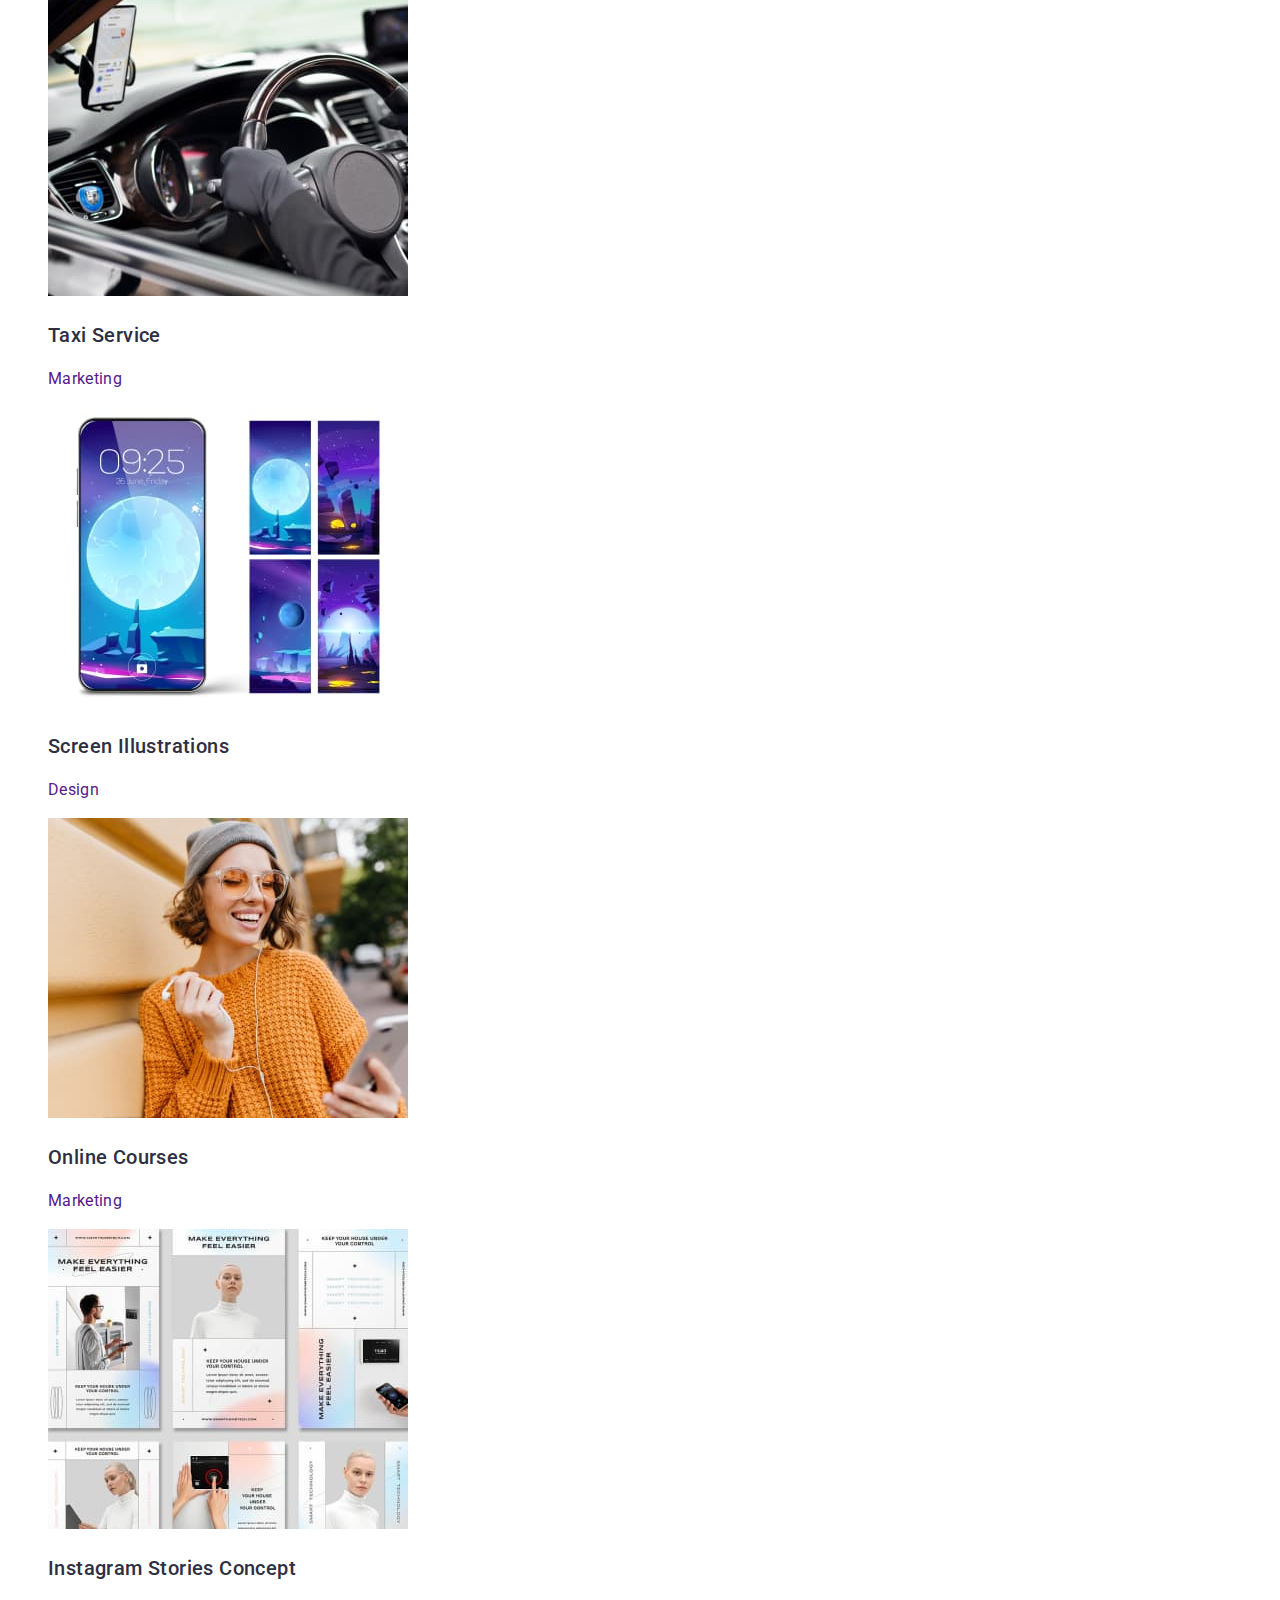
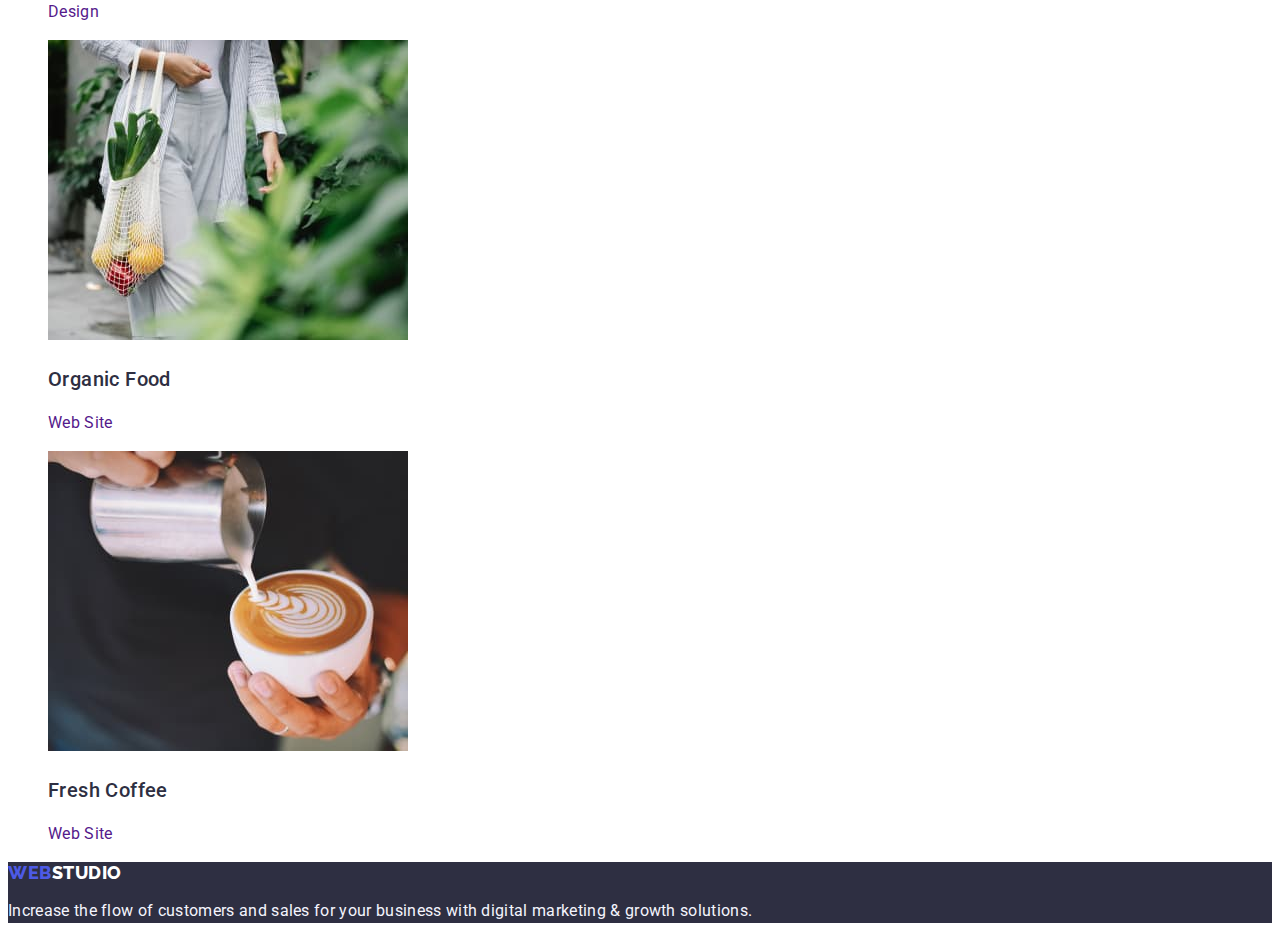
==== commit c9f5cdb5: "HW 2 finish 2" ====
--- a/portfolio.html
+++ b/portfolio.html
@@ -16,8 +16,8 @@
   <body>
     <header class="header">
       <nav>
-        <a href="./index.html" class="link logo"
-          >Web<span class="header-accent">Studio</span></a
+        <a href="./index.html" class="link header-logo"
+          >Web<span">Studio</span></a
         >
         <ul class="list">
           <li><a href="./index.html" class="link nav-link">Studio</a></li>
@@ -27,7 +27,7 @@
           <li><a href="" class="link nav-link">Contacts</a></li>
         </ul>
       </nav>
-      <address>
+      <address class="contact">
         <ul class="list">
           <li>
             <a href="mailto:info@devstudio.com" class="link contact-link"
@@ -43,8 +43,9 @@
       </address>
     </header>
     <main>
-      <section class="filter">
-        <h1 hidden>Filter buttons</h1>
+      <section class="projects">
+        <h1 hidden>Our projects</h1>
+        <h2 hidden>Filter buttons</h2>
         <ul class="list">
           <li><button type="button" class="filter-btn">All</button></li>
           <li><button type="button" class="filter-btn">Web Site</button></li>
@@ -53,7 +54,7 @@
           <li><button type="button" class="filter-btn">Marketing</button></li>
         </ul>
 
-        <h2 hidden>Work examples</h2>
+        <h2 hidden>Project examples</h2>
         <ul class="list">
           <li>
             <a href="" class="link">
@@ -167,8 +168,8 @@
       </section>
     </main>
     <footer class="footer">
-      <a href="./index.html" class="link logo"
-        >Web<span class="footer-accent">Studio</span></a
+      <a href="./index.html" class="link footer-logo"
+        >Web<span>Studio</span></a
       >
       <p class="footer-text">
         Increase the flow of customers and sales for your business with digital
--- a/css/styles.css
+++ b/css/styles.css
@@ -30,10 +30,10 @@
     text-decoration: none;
 }
 
-/* Logo */
-.logo {
+/* Header */
+.header-logo {
     color: var(--color-iris);
-    font-family: 'Raleway';
+    font-family: 'Raleway', sans-serif;
     font-style: normal;
     font-weight: 800;
     font-size: 18px;
@@ -43,9 +43,7 @@
     letter-spacing: 0.03em;
     text-transform: uppercase;
 }
-
-/* Header */
-.header-accent {
+.header-logo > samp {
     color: var(--color-navy-blue);
 }
 .nav-link {
@@ -55,6 +53,9 @@
     font-weight: 500;
     font-size: 16px;
     line-height: 1.5;
+}
+.contact {
+    font-style: normal
 }
 .contact-link {
     color: var(--color-slate);
@@ -80,10 +81,12 @@
     font-size: 56px;
     line-height: 1.07;
     text-align: center;
+    letter-spacing: 0.02em
 }
 .hero-btn {
     color: var(--color-white);
     background-color: var(--color-iris);
+    font-family: "Roboto", sans-serif;
     font-weight: 500;
     font-size: 16px;
     line-height: 1.5;
@@ -102,6 +105,7 @@
     font-weight: 500;
     font-size: 20px;
     line-height: 1.2;
+    letter-spacing: 0.02em
 }
 
 /* H2 */
@@ -113,6 +117,14 @@
 line-height: 1.11;
 text-align: center;
 text-transform: capitalize;
+letter-spacing: 0.02em;
+}
+/* Team */
+.team {
+    background-color: var(--color-cloud);
+}
+.team-item {
+    background-color: var(--color-white);
 }
 
 /* H3 */
@@ -122,6 +134,7 @@
     font-weight: 500;
     font-size: 20px;
     line-height: 1.2;
+    letter-spacing: 0.02em
 }
 .avatar-title,
 .avatar-text {
@@ -131,8 +144,8 @@
 /* Portfolio filter btn */
 .filter-btn {
     color: var(--color-iris);
-    background-color: var(--color-cornflower);
-    font-family: 'Roboto';
+    background-color: var(--color-cloud);
+    font-family: 'Roboto', sans-serif;
     font-style: normal;
     font-weight: 500;
     font-size: 16px;
@@ -153,7 +166,19 @@
 .footer {
     background-color: var(--color-navy-blue);
 }
-.footer-accent {
+.footer-logo {
+    color: var(--color-iris);
+    font-family: 'Raleway', sans-serif;
+    font-style: normal;
+    font-weight: 800;
+    font-size: 18px;
+    line-height: 1.17;
+    display: flex;
+    align-items: center;
+    letter-spacing: 0.03em;
+    text-transform: uppercase;
+}
+.footer-logo > span {
     color: var(--color-white);
 }
 .footer-text {
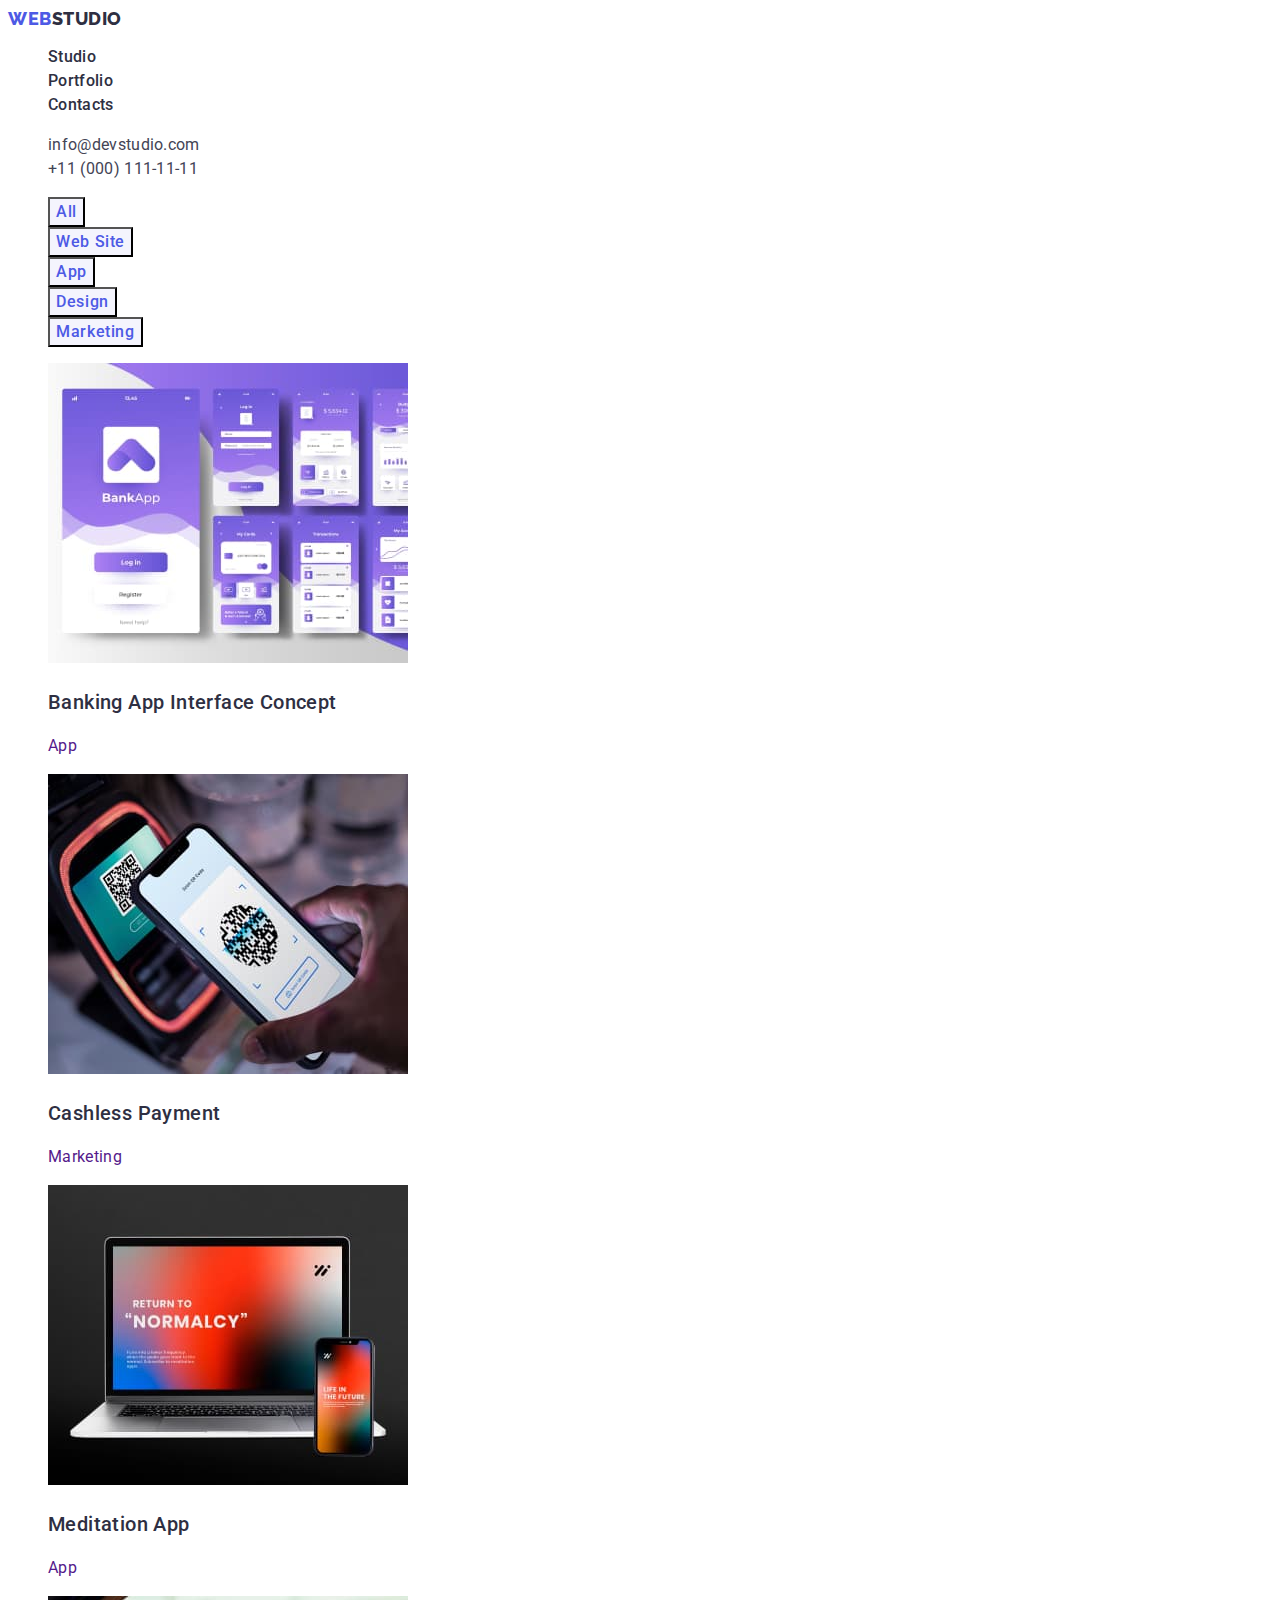
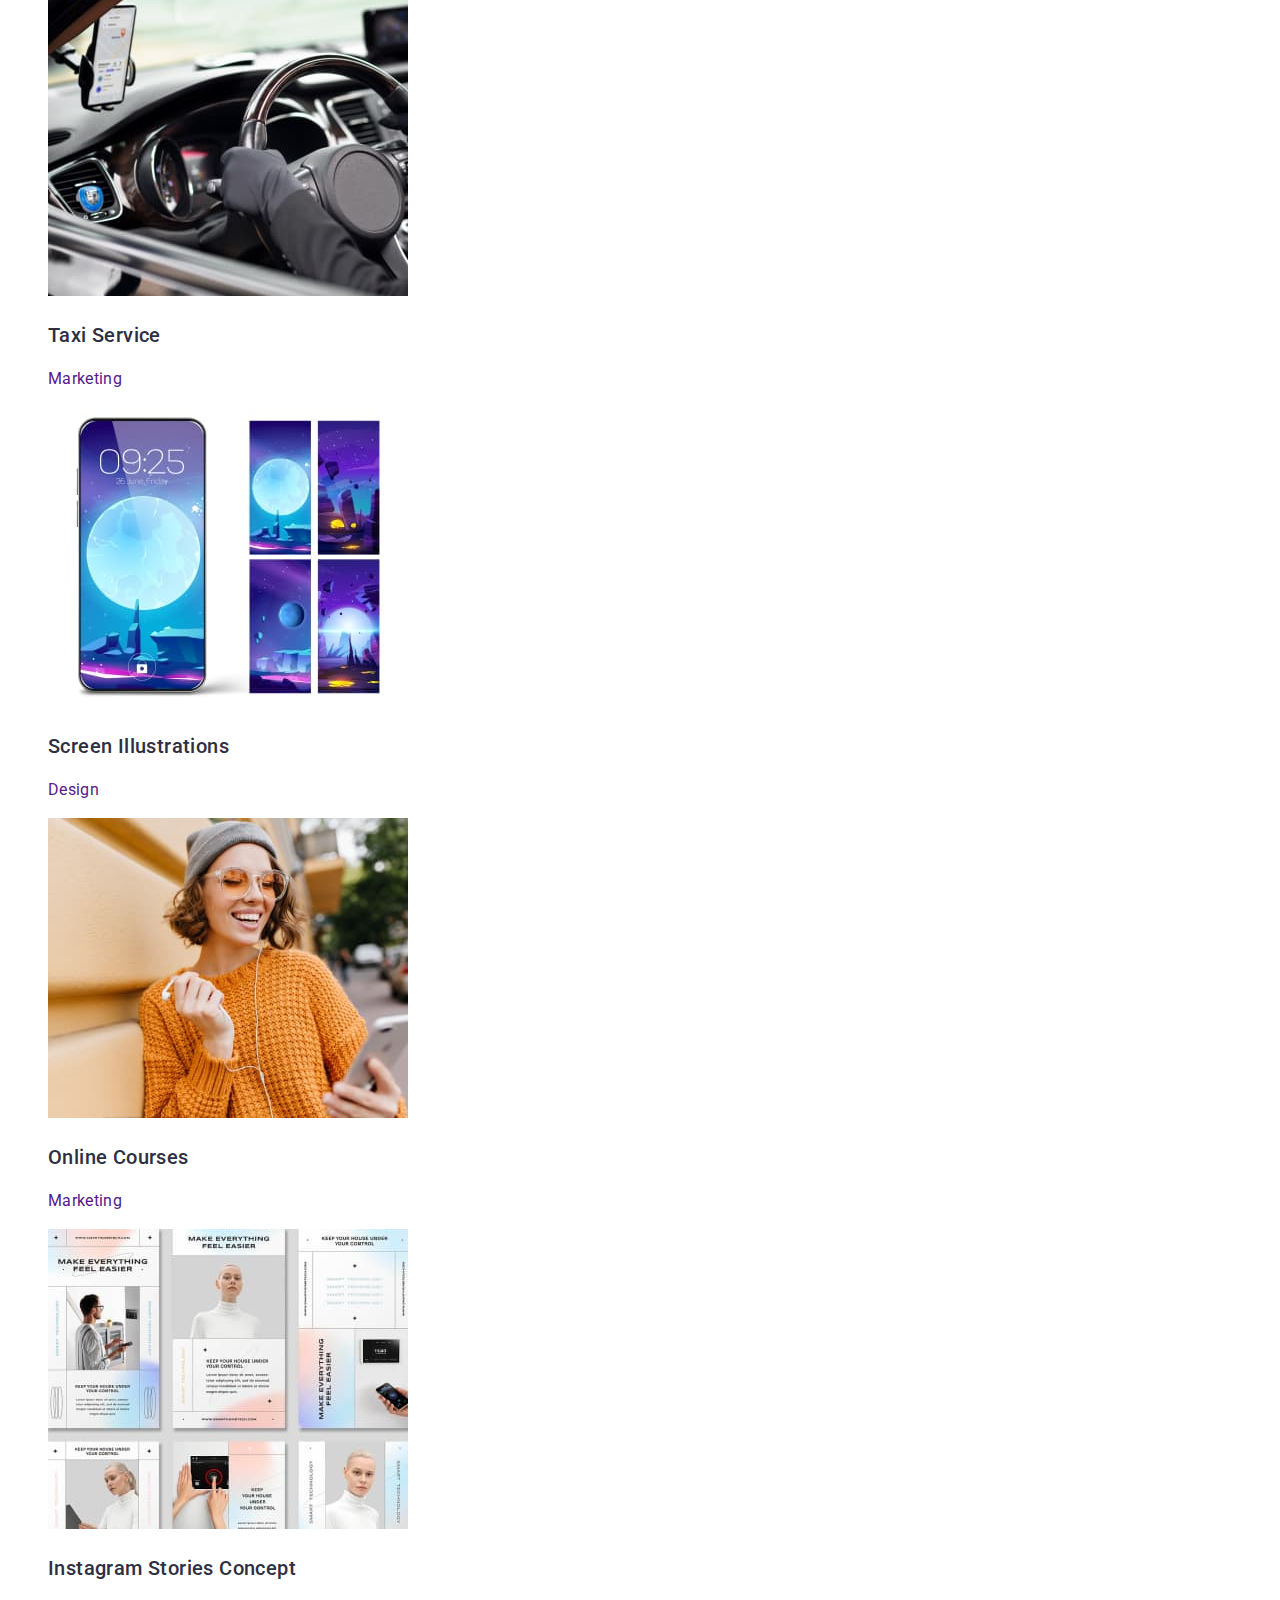
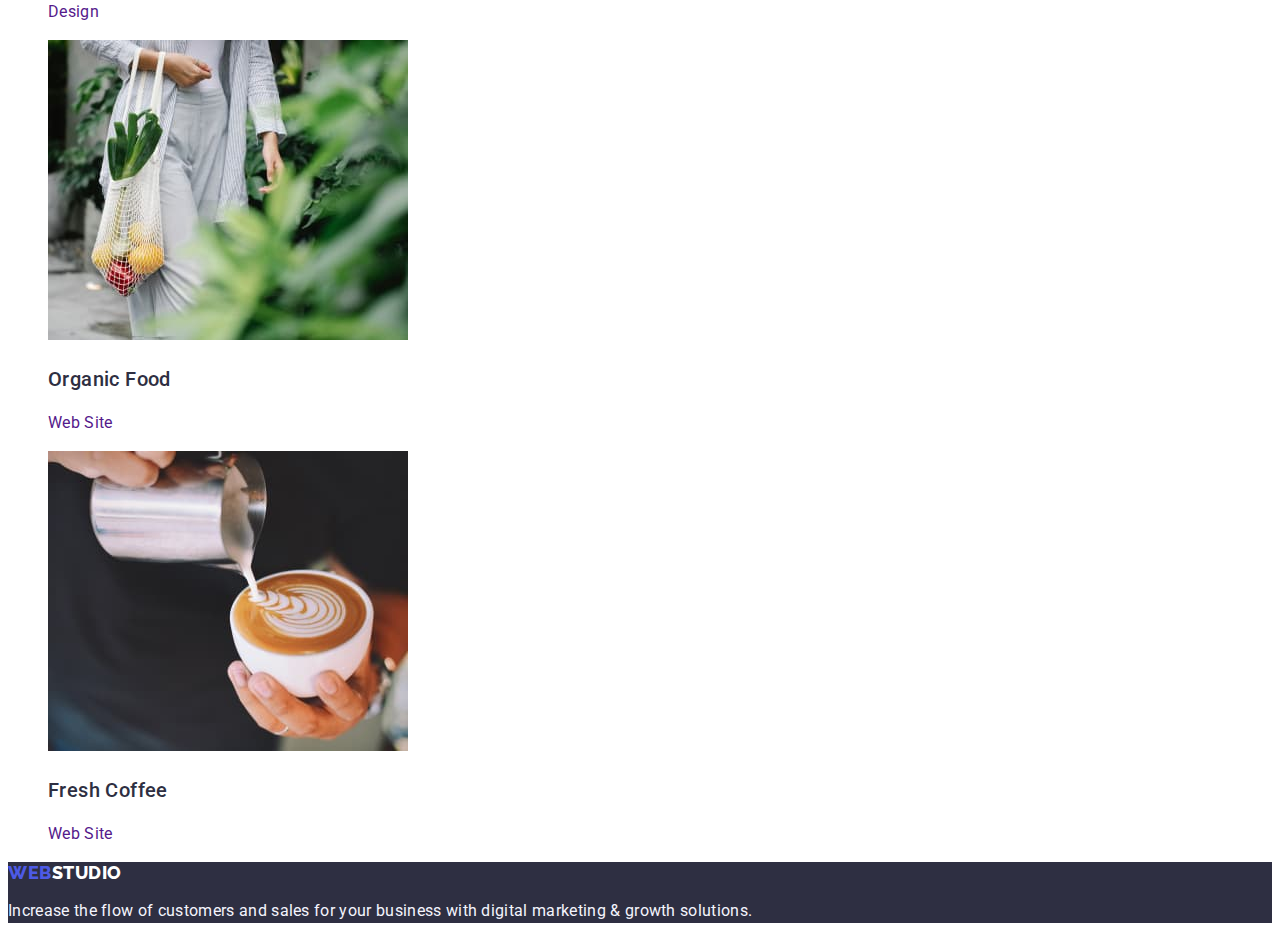
==== commit e000548a: "hw2 finish 4" ====
--- a/portfolio.html
+++ b/portfolio.html
@@ -17,7 +17,7 @@
     <header class="header">
       <nav>
         <a href="./index.html" class="link header-logo"
-          >Web<span">Studio</span></a
+          >Web<span class="color">Studio</span></a
         >
         <ul class="list">
           <li><a href="./index.html" class="link nav-link">Studio</a></li>
@@ -45,7 +45,6 @@
     <main>
       <section class="projects">
         <h1 hidden>Our projects</h1>
-        <h2 hidden>Filter buttons</h2>
         <ul class="list">
           <li><button type="button" class="filter-btn">All</button></li>
           <li><button type="button" class="filter-btn">Web Site</button></li>
@@ -53,8 +52,6 @@
           <li><button type="button" class="filter-btn">Design</button></li>
           <li><button type="button" class="filter-btn">Marketing</button></li>
         </ul>
-
-        <h2 hidden>Project examples</h2>
         <ul class="list">
           <li>
             <a href="" class="link">
@@ -169,7 +166,7 @@
     </main>
     <footer class="footer">
       <a href="./index.html" class="link footer-logo"
-        >Web<span>Studio</span></a
+        >Web<span class="color">Studio</span></a
       >
       <p class="footer-text">
         Increase the flow of customers and sales for your business with digital
--- a/css/styles.css
+++ b/css/styles.css
@@ -43,7 +43,7 @@
     letter-spacing: 0.03em;
     text-transform: uppercase;
 }
-.header-logo > samp {
+.header-logo .color {
     color: var(--color-navy-blue);
 }
 .nav-link {
@@ -178,7 +178,7 @@
     letter-spacing: 0.03em;
     text-transform: uppercase;
 }
-.footer-logo > span {
+.footer-logo .color {
     color: var(--color-white);
 }
 .footer-text {
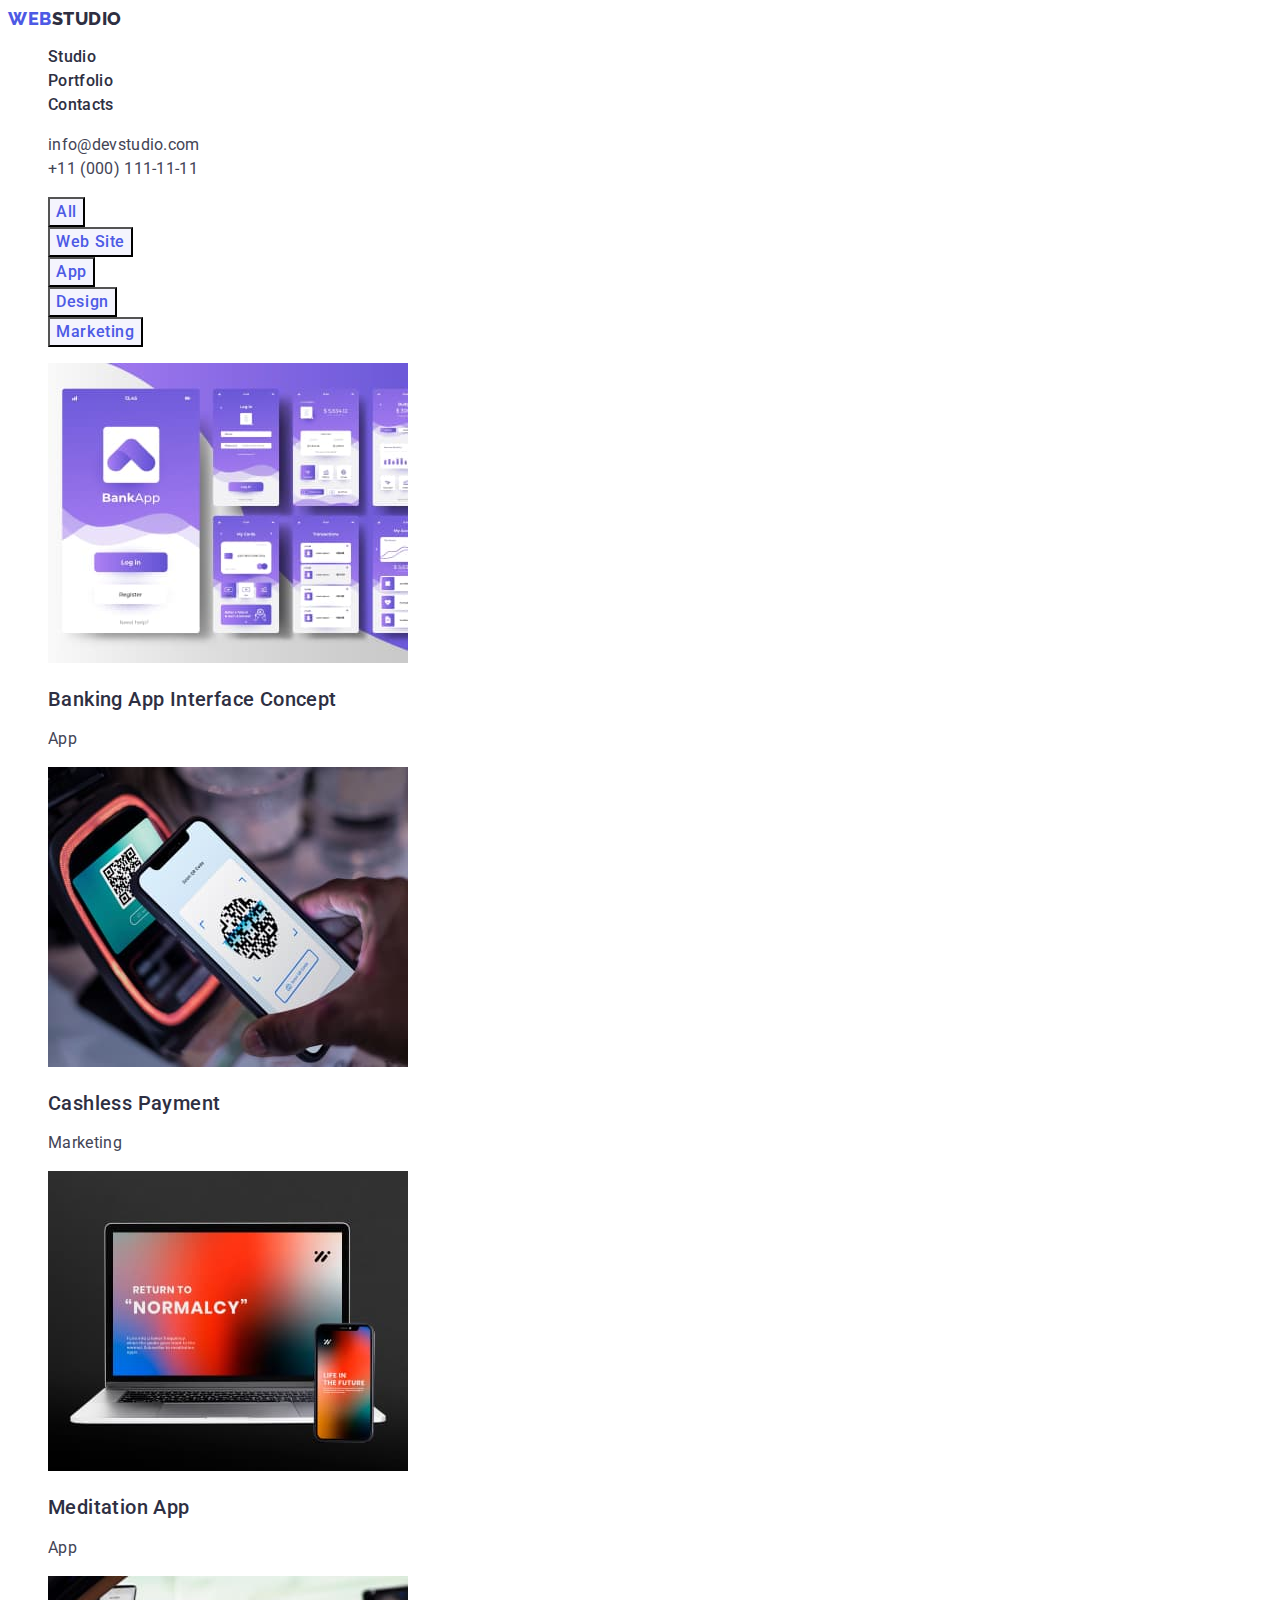
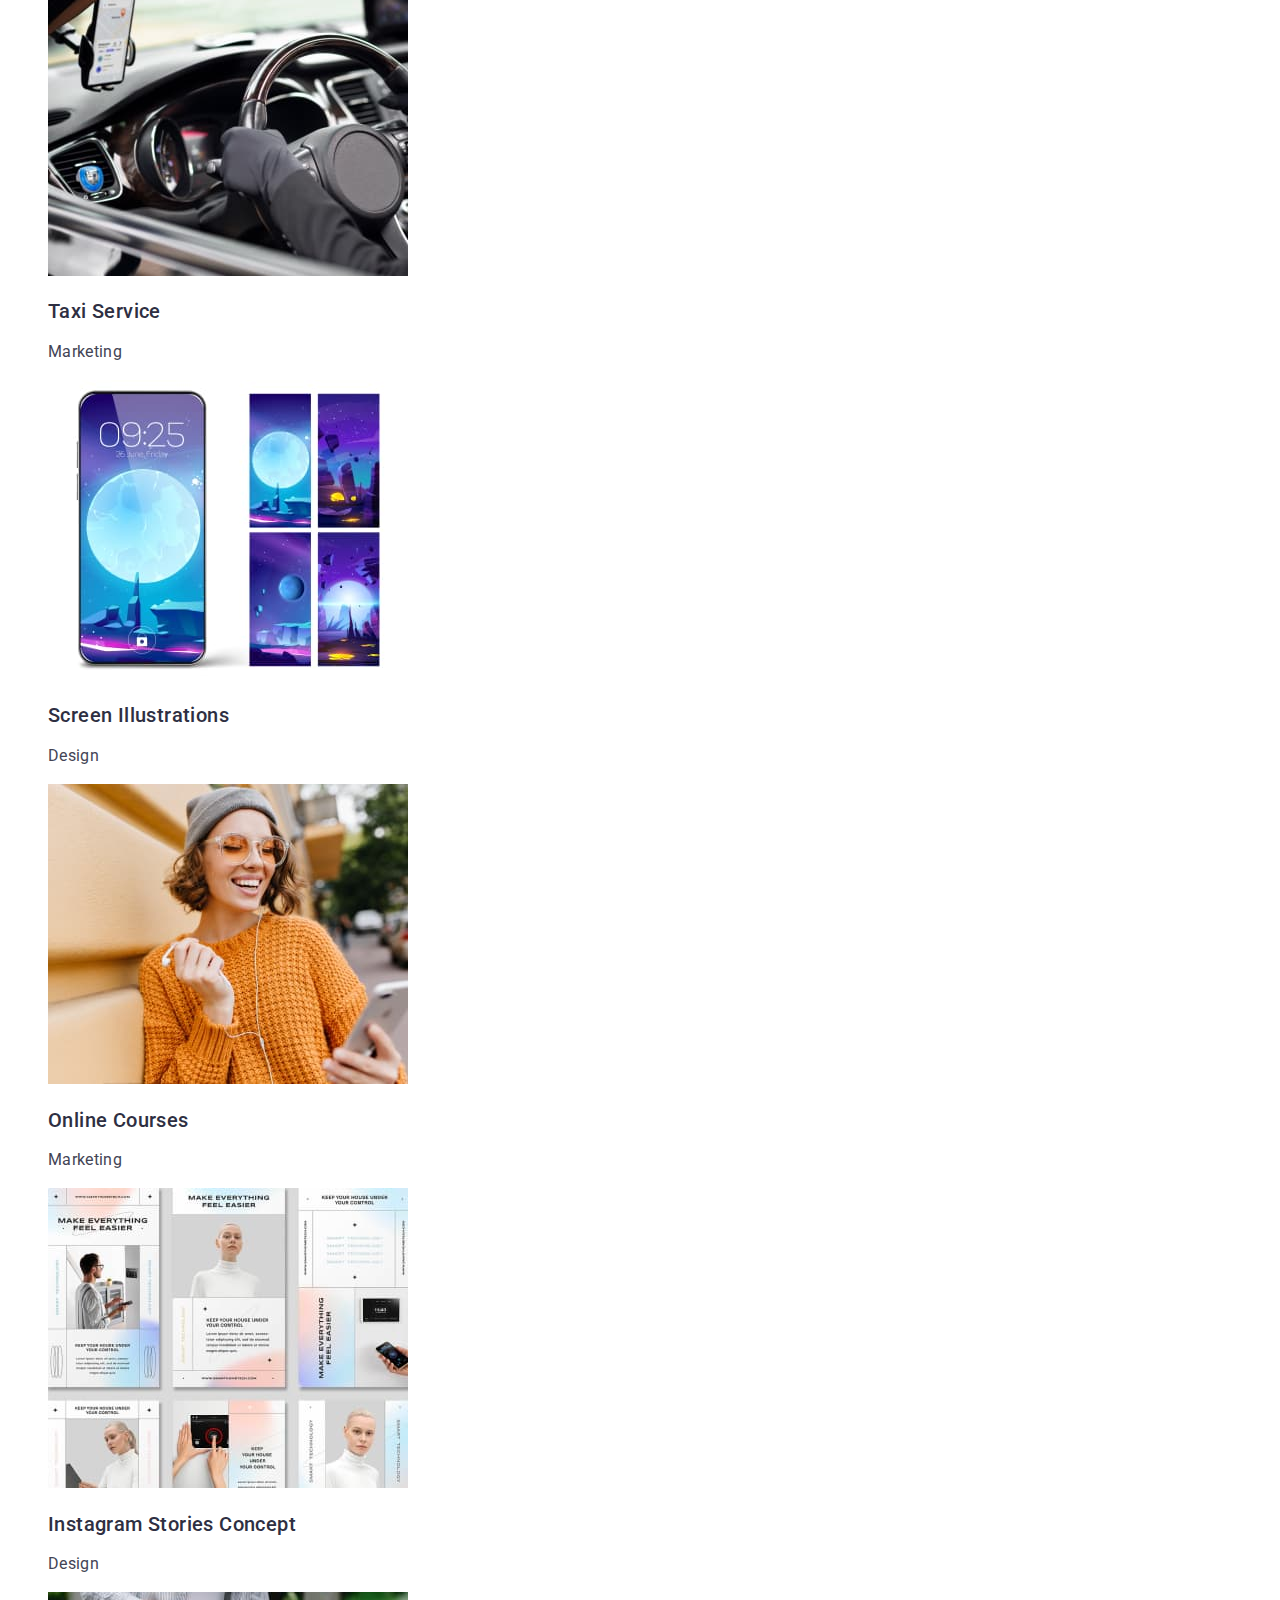
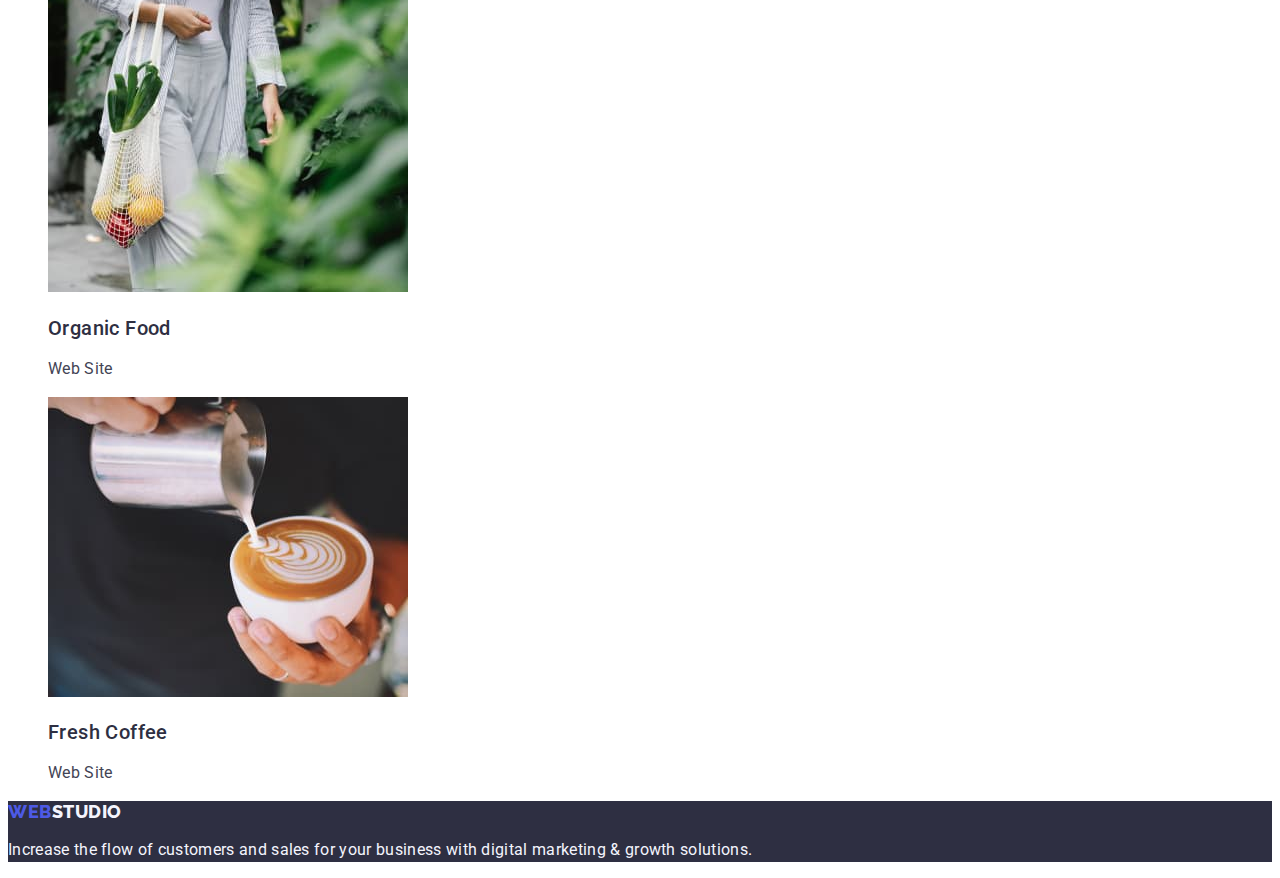
==== commit 7155f0f1: "hw 2 finish 5" ====
--- a/portfolio.html
+++ b/portfolio.html
@@ -61,8 +61,8 @@
                 width="360"
                 height="300"
               />
-              <h3 class="examples-title">Banking App Interface Concept</h3>
-              <p class="examples-text">App</p>
+              <h2 class="examples-title">Banking App Interface Concept</h2>
+              <p class="text-color">App</p>
             </a>
           </li>
           <li>
@@ -73,8 +73,8 @@
                 width="360"
                 height="300"
               />
-              <h3 class="examples-title">Cashless Payment</h3>
-              <p class="examples-text">Marketing</p>
+              <h2 class="examples-title">Cashless Payment</h2>
+              <p class="text-color">Marketing</p>
             </a>
           </li>
           <li>
@@ -85,8 +85,8 @@
                 width="360"
                 height="300"
               />
-              <h3 class="examples-title">Meditation App</h3>
-              <p class="examples-text">App</p>
+              <h2 class="examples-title">Meditation App</h2>
+              <p class="text-color">App</p>
             </a>
           </li>
           <li>
@@ -97,8 +97,8 @@
                 width="360"
                 height="300"
               />
-              <h3 class="examples-title">Taxi Service</h3>
-              <p class="examples-text">Marketing</p>
+              <h2 class="examples-title">Taxi Service</h2>
+              <p class="text-color">Marketing</p>
             </a>
           </li>
           <li>
@@ -109,8 +109,8 @@
                 width="360"
                 height="300"
               />
-              <h3 class="examples-title">Screen Illustrations</h3>
-              <p class="examples-text">Design</p>
+              <h2 class="examples-title">Screen Illustrations</h2>
+              <p class="text-color">Design</p>
             </a>
           </li>
           <li>
@@ -121,8 +121,8 @@
                 width="360"
                 height="300"
               />
-              <h3 class="examples-title">Online Courses</h3>
-              <p class="examples-text">Marketing</p>
+              <h2 class="examples-title">Online Courses</h2>
+              <p class="text-color">Marketing</p>
             </a>
           </li>
           <li>
@@ -133,8 +133,8 @@
                 width="360"
                 height="300"
               />
-              <h3 class="examples-title">Instagram Stories Concept</h3>
-              <p class="examples-text">Design</p>
+              <h2 class="examples-title">Instagram Stories Concept</h2>
+              <p class="text-color">Design</p>
             </a>
           </li>
           <li>
@@ -145,8 +145,8 @@
                 width="360"
                 height="300"
               />
-              <h3 class="examples-title">Organic Food</h3>
-              <p class="examples-text">Web Site</p>
+              <h2 class="examples-title">Organic Food</h2>
+              <p class="text-color">Web Site</p>
             </a>
           </li>
           <li>
@@ -157,8 +157,8 @@
                 width="360"
                 height="300"
               />
-              <h3 class="examples-title">Fresh Coffee</h3>
-              <p class="examples-text">Web Site</p>
+              <h2 class="examples-title">Fresh Coffee</h2>
+              <p class="text-color">Web Site</p>
             </a>
           </li>
         </ul>
--- a/css/styles.css
+++ b/css/styles.css
@@ -108,7 +108,7 @@
     letter-spacing: 0.02em
 }
 
-/* H2 */
+/* Titles works&team */
 .works-title,
 .team-title {
 color: var(--color-navy-blue);
@@ -127,7 +127,7 @@
     background-color: var(--color-white);
 }
 
-/* H3 */
+/* Titles avatar&examples */
 .avatar-title,
 .examples-title {
     color: var(--color-navy-blue);
@@ -161,6 +161,9 @@
     color: var(--color-white);
     background-color: var(--color-ocean);
 }
+.projects .text-color {
+    color: var(--color-slate);
+}
 
 /* Footer */
 .footer {
@@ -179,7 +182,7 @@
     text-transform: uppercase;
 }
 .footer-logo .color {
-    color: var(--color-white);
+    color: var(--color-cloud);
 }
 .footer-text {
     color: var(--color-cloud);
